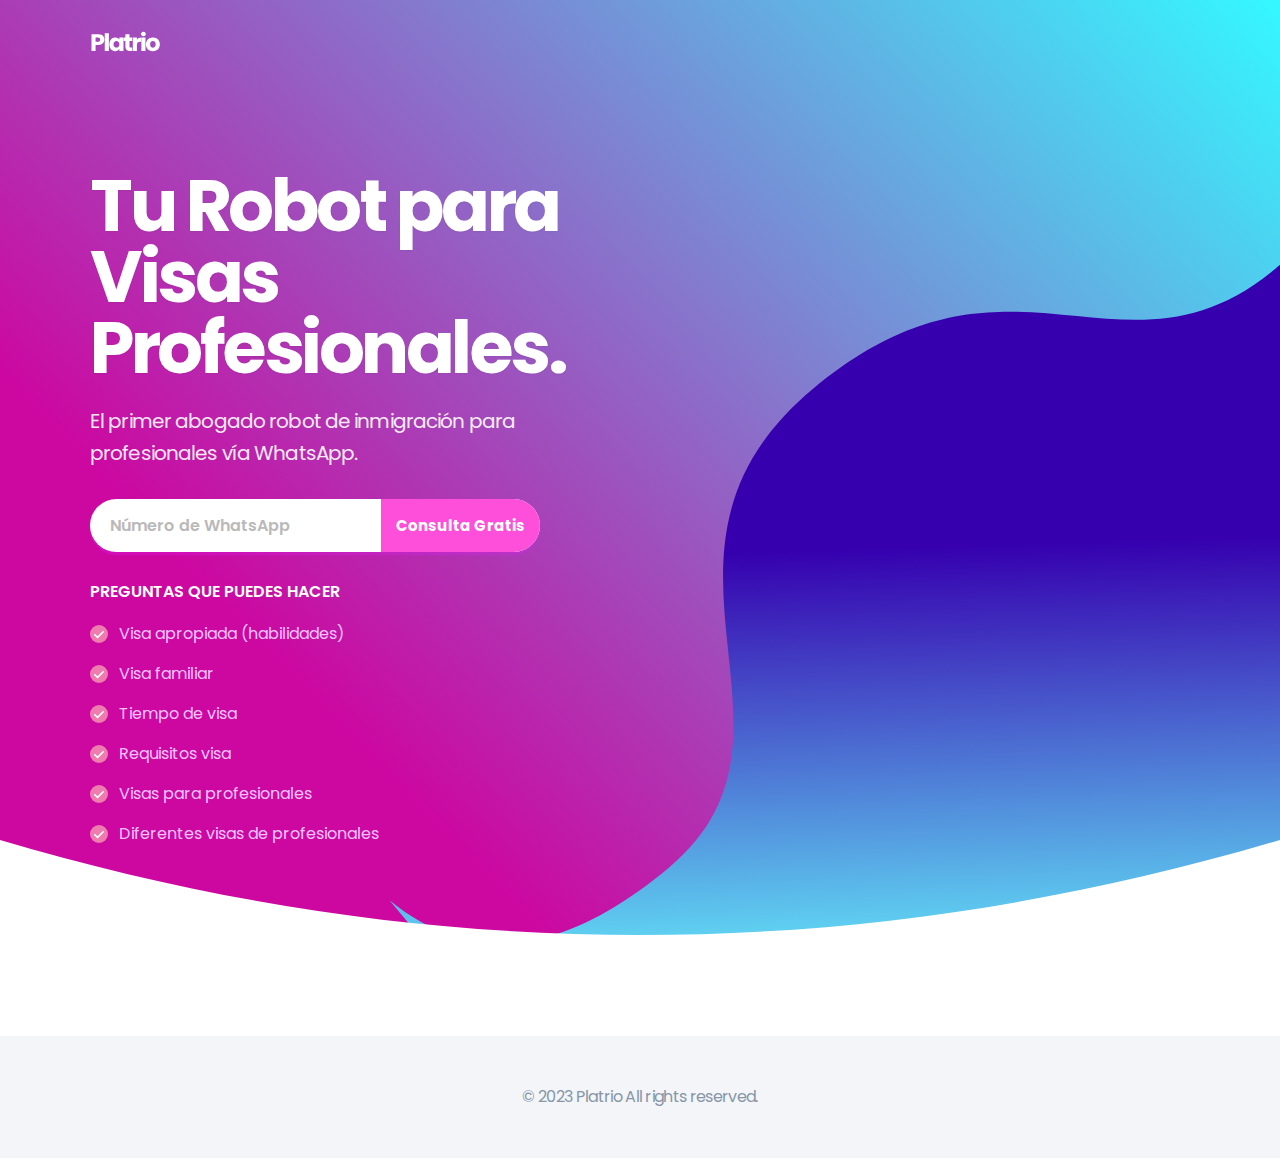
==== medicos.html @ 7b5a5cc2 "add medicos" ====
<!DOCTYPE html>
<html lang="en">
    <head>
        <meta charset="utf-8" />
        <meta httpequiv="x-ua-compatible" content="ie=edge" />
        <meta name="viewport" content="width=device-width, initial-scale=1, shrink-to-fit=no" />
        <meta data-react-helmet name="msvalidate.01" content="DFA805B0B3A3FB59827ACDF92C62C4DE" />
        <meta data-react-helmet name="robots" content="index,follow,max-snippet:-1, max-image preview:large, max-video-preview:-1" />
        <meta data-react-helmet name="fo-verify" content="866f8ff6-be96-4023-8c39-14e43bb8a1ee" />
        <meta data-react-helmet name="twitter:card" content="summary" />
        <meta data-react-helmet property="og:type" content="website" />
        <meta data-react-helmet property="og:url" content="https://platrio.com/" />
        <meta data-react-helmet property="og:image" content="images/LcSocial.png" />
        <meta data-react-helmet property="og:description" content="Chatea con un profesional en visas para médicos." />
        <meta data-react-helmet property="og:title" content="Platrio" />
        <meta data-react-helmet name="description" content="El primer abogado robot de inmigración para profesionales vía WhatsApp." />
        <meta name="generator" content="Gatsby 4.14.1" />
        <style data-href="https://d3bb2njoyzhxtr.cloudfront.net/styles.a16a211ae7f51214324b.css" data-identity="gatsby-global-css">
            @charset "UTF-8";
            @import url(https://fonts.googleapis.com/css2?family=Poppins:wght@200;400;500;600;700&display=swap);
            * {
                box-sizing: border-box;
                font-family: Poppins, sans-serif;
                margin: 0;
                padding: 0;
            }
            @font-face {
                font-display: swap;
                font-family: CircularStd-Book;
                src: url(fonts/CircularStd-Book.ttf) format("truetype");
            }
            @font-face {
                font-display: swap;
                font-family: CircularStd-Medium;
                src: url(https://d3bb2njoyzhxtr.cloudfront.net/static/circular-medium.otf) format("opentype");
            }
            @font-face {
                font-display: swap;
                font-family: CircularStd-Bold;
                src: url(https://d3bb2njoyzhxtr.cloudfront.net/static/circular-bold.otf) format("opentype");
            }
            @font-face {
                font-display: swap;
                font-family: Circular Std;
                src: url(https://d3bb2njoyzhxtr.cloudfront.net/static/circular-medium.otf) format("opentype");
            }
            button {
                border: none;
                outline: none;
            }
            input {
                color: #b5b3c9;
                outline: none;
            }
            .menu-flags {
                border: 0;
                display: flex;
                flex-direction: row;
                margin: auto;
                width: 350px;
            }
            .menu-flags ul {
                border: 1px solid #ccc;
                border-radius: 5px;
                margin-top: -3px;
            }
            .menu-flags input {
                border: 1px solid #ccc;
                border-radius: 5px;
            }
            .flags {
                border: none !important;
                width: 26px;
            }
            .flags,
            .flags button {
                margin: 0 !important;
                padding: 0 !important;
            }
            .flags button {
                background-color: #fff;
            }
            .flags button:after {
                display: none;
                margin: 0 !important;
                padding: 0 !important;
            }
            .flags-btn {
                background-color: #fff;
                border: none !important;
                height: 0;
                padding: 0 !important;
                width: 0;
            }
            @media (max-width: 450px) {
                .menu-flags {
                    width: 250px;
                }
            }
            .main-module--page--CWFgI {
                max-width: 100%;
                width: 100%;
            }
            .main-module--background--HOQie {
                position: absolute;
                z-index: -1;
            }
            @media (min-width: 992px) {
                .main-module--background--HOQie {
                    width: 150%;
                }
            }
            @media (min-width: 1200px) {
                .main-module--background--HOQie {
                    width: 125%;
                }
            }
            @media (min-width: 1500px) {
                .main-module--background--HOQie {
                    height: 1225px;
                    width: 100%;
                }
            }
            .main-module--body--ejLSO .main-module--divider--RLxYz {
                bottom: 0;
                position: absolute;
                z-index: 2;
            }
            @media (max-width: 991.98px) {
                .main-module--body--ejLSO .main-module--divider--RLxYz {
                    margin-top: 0;
                }
            }
            .main-module--body--ejLSO .main-module--dividerSecond--yZ93h {
                background-color: #fff;
                height: 100px;
                width: 100%;
            }
            @media (max-width: 991.98px) {
                .main-module--body--ejLSO .main-module--dividerSecond--yZ93h {
                    margin-top: 0;
                }
            }
            .main-module--body--ejLSO .main-module--hero--8\+6dg {
                background: #771cfe;
                background-image: linear-gradient(46deg, #CC08A1, #CC08A1 25%, #34F8FF);
                overflow: hidden;
                padding: 100px 0;
                position: relative;
            }
            .main-module--body--ejLSO .main-module--hero--8\+6dg > picture > .main-module--iphoneSmall--CCTFo {
                display: none;
                position: relative;
                z-index: 5;
            }
            @media (max-width: 991.98px) {
                .main-module--body--ejLSO .main-module--hero--8\+6dg > picture > .main-module--iphoneSmall--CCTFo {
                    display: block;
                    margin: 120px auto auto;
                    width: 100%;
                }
            }
            @media (max-width: 767.98px) {
                .main-module--body--ejLSO .main-module--hero--8\+6dg > picture > .main-module--iphoneSmall--CCTFo {
                    display: block;
                    margin: 120px 0 0;
                    width: 100%;
                }
            }
            .main-module--body--ejLSO .main-module--hero--8\+6dg > picture > .main-module--iphone--IdG04 {
                margin-top: 70px;
                position: absolute;
                right: 0;
                width: 50%;
            }
            @media (max-width: 1199.98px) {
                .main-module--body--ejLSO .main-module--hero--8\+6dg > picture > .main-module--iphone--IdG04 {
                    position: absolute;
                    width: 52%;
                }
            }
            @media (max-width: 991.98px) {
                .main-module--body--ejLSO .main-module--hero--8\+6dg > picture > .main-module--iphone--IdG04 {
                    display: none;
                }
            }
            .main-module--body--ejLSO .main-module--hero--8\+6dg .main-module--container--YtIZ1 {
                margin: auto;
                max-width: 1100px;
                position: relative;
                z-index: 1000;
            }
            @media (max-width: 1199.98px) {
                .main-module--body--ejLSO .main-module--hero--8\+6dg .main-module--container--YtIZ1 {
                    padding: 0 25px;
                }
            }
            .main-module--body--ejLSO .main-module--hero--8\+6dg .main-module--container--YtIZ1 > .main-module--heading--EtnFT {
                color: #fff;
                font-family: Poppins;
                font-size: 72px;
                font-weight: 700;
                letter-spacing: -3.48px;
                line-height: 71px;
                margin: 70px 0 30px;
                max-width: 590px;
                text-align: left;
                text-shadow: 0 1px 2px rgba(0, 0, 0, 0.05);
            }
            @media (max-width: 1199.98px) {
                .main-module--body--ejLSO .main-module--hero--8\+6dg .main-module--container--YtIZ1 > .main-module--heading--EtnFT {
                    max-width: 540px;
                }
            }
            @media (max-width: 991.98px) {
                .main-module--body--ejLSO .main-module--hero--8\+6dg .main-module--container--YtIZ1 > .main-module--heading--EtnFT {
                    max-width: 100%;
                    text-align: center;
                }
            }
            @media (max-width: 767.98px) {
                .main-module--body--ejLSO .main-module--hero--8\+6dg .main-module--container--YtIZ1 > .main-module--heading--EtnFT {
                    font-size: 50px;
                    letter-spacing: -2.61px;
                    line-height: 1.13;
                    margin-top: 20px;
                }
            }
            @media (max-width: 575.98px) {
                .main-module--body--ejLSO .main-module--hero--8\+6dg .main-module--container--YtIZ1 > .main-module--heading--EtnFT {
                    margin: auto auto 20px;
                    max-height: 170px;
                    max-width: 273px;
                }
            }
            @media only screen and (max-width: 335px) {
                .main-module--body--ejLSO .main-module--hero--8\+6dg .main-module--container--YtIZ1 > .main-module--heading--EtnFT {
                    margin-bottom: 100px;
                }
            }
            .main-module--body--ejLSO .main-module--hero--8\+6dg .main-module--container--YtIZ1 > .main-module--description--uz3hx {
                color: #8c8f93;
                color: #fff;
                font-family: Poppins;
                font-size: 14px;
                font-size: 20px;
                font-weight: 400;
                letter-spacing: -0.88px;
                line-height: 2.1;
                line-height: 32px;
                margin-bottom: 30px;
                max-width: 482px;
                opacity: 0.9;
                padding-top: 5px;
                text-align: left;
            }
            @media (max-width: 1199.98px) {
                .main-module--body--ejLSO .main-module--hero--8\+6dg .main-module--container--YtIZ1 > .main-module--description--uz3hx {
                    max-width: 430px;
                }
            }
            @media (max-width: 991.98px) {
                .main-module--body--ejLSO .main-module--hero--8\+6dg .main-module--container--YtIZ1 > .main-module--description--uz3hx {
                    max-width: 100%;
                    text-align: center;
                }
            }
            @media (max-width: 767.98px) {
                .main-module--body--ejLSO .main-module--hero--8\+6dg .main-module--container--YtIZ1 > .main-module--description--uz3hx {
                    font-size: 18px;
                    letter-spacing: -0.09px;
                    line-height: 1.56;
                }
            }
            .main-module--body--ejLSO .main-module--hero--8\+6dg .main-module--container--YtIZ1 > .main-module--inputContainer--AMP-P {
                margin-bottom: 24px;
                max-width: 450px;
            }
            @media (max-width: 1199.98px) {
                .main-module--body--ejLSO .main-module--hero--8\+6dg .main-module--container--YtIZ1 > .main-module--inputContainer--AMP-P {
                    max-width: 370px;
                }
            }
            @media (max-width: 991.98px) {
                .main-module--body--ejLSO .main-module--hero--8\+6dg .main-module--container--YtIZ1 > .main-module--inputContainer--AMP-P {
                    margin: 0 auto 24px;
                    max-width: 400px;
                }
            }
            .main-module--body--ejLSO .main-module--hero--8\+6dg .main-module--container--YtIZ1 > .main-module--disclaimerText--fcYeM {
                color: #f3c4ff;
                font-size: 12px;
                margin-bottom: 25px;
                max-width: 400px;
            }
            @media (max-width: 991.98px) {
                .main-module--body--ejLSO .main-module--hero--8\+6dg .main-module--container--YtIZ1 > .main-module--disclaimerText--fcYeM {
                    margin: 0 auto 25px;
                    max-width: 400px;
                }
            }
            .main-module--body--ejLSO .main-module--hero--8\+6dg .main-module--container--YtIZ1 > .main-module--disclaimerText--fcYeM > a {
                color: #f3c4ff;
                color: #1d3bff;
                text-decoration: underline;
            }
            @media (max-width: 991.98px) {
                .main-module--body--ejLSO .main-module--hero--8\+6dg .main-module--container--YtIZ1 > .main-module--list--Js-Kn {
                    margin: auto;
                    max-width: 50%;
                }
            }
            @media (max-width: 767.98px) {
                .main-module--body--ejLSO .main-module--hero--8\+6dg .main-module--container--YtIZ1 > .main-module--list--Js-Kn {
                    margin: auto;
                    max-width: 100%;
                    text-align: center;
                }
            }
            .main-module--body--ejLSO .main-module--hero--8\+6dg .main-module--container--YtIZ1 > .main-module--list--Js-Kn > .main-module--heading--EtnFT {
                color: #fff;
                font-family: Poppins;
                font-size: 16px;
                font-weight: 600;
                line-height: 32px;
                text-transform: uppercase;
            }
            .main-module--body--ejLSO .main-module--hero--8\+6dg .main-module--container--YtIZ1 > .main-module--list--Js-Kn > ul {
                list-style: none;
                padding-left: 0;
            }
            .main-module--body--ejLSO .main-module--hero--8\+6dg .main-module--container--YtIZ1 > .main-module--list--Js-Kn > ul > li {
                color: #f3c4ff;
                font-family: Poppins;
                font-size: 16px;
                font-weight: 600;
                font-weight: 400;
                line-height: 28px;
                margin: 12px 0;
            }
            .login-module--loginButton--Xf4so {
                text-decoration: none;
            }
            .main-module--body--ejLSO .main-module--hero--8\+6dg .main-module--container--YtIZ1 > .main-module--list--Js-Kn > ul > li:before {
                background: url([data-uri]);
                background-repeat: no-repeat;
                content: "";
                display: inline-block;
                height: 20px;
                margin-right: 6px;
                vertical-align: -6px;
                width: 23px;
            }
            .main-module--body--ejLSO > .main-module--resourceSection--b0kNE {
                margin: auto auto 35px;
                max-width: 960px;
            }
            @media (max-width: 991.98px) {
                .main-module--body--ejLSO > .main-module--resourceSection--b0kNE {
                    padding: 0 25px;
                }
            }
            .main-module--body--ejLSO > .main-module--resourceSection--b0kNE.main-module--first--CGa1m {
                margin-top: 100px;
            }
            .main-module--body--ejLSO > .main-module--resourceSection--b0kNE > .main-module--heading--EtnFT,
            .main-module--body--ejLSO > .main-module--resourceSection--b0kNE > h3 {
                color: #14183b;
                font-family: Poppins;
                font-stretch: normal;
                font-style: normal;
                font-weight: 700;
                letter-spacing: -0.62px;
                line-height: 1.21;
                margin: auto auto 25px;
                max-width: 500px;
                text-align: center;
            }
            .main-module--body--ejLSO > .main-module--resourceSection--b0kNE > .main-module--heading--EtnFT {
                font-size: 38px;
            }
            .main-module--body--ejLSO > .main-module--resourceSection--b0kNE > .main-module--heading--EtnFT > a {
                color: #14183b;
            }
            .main-module--body--ejLSO > .main-module--resourceSection--b0kNE > .main-module--heading--EtnFT > a:hover {
                opacity: 0.8;
                text-decoration: underline;
            }
            .main-module--body--ejLSO > .main-module--resourceSection--b0kNE .main-module--list--Js-Kn {
                align-items: center;
                display: flex;
                flex-wrap: wrap;
                list-style: none;
                padding: 0;
            }
            @media (max-width: 767.98px) {
                .main-module--body--ejLSO > .main-module--resourceSection--b0kNE .main-module--list--Js-Kn {
                    padding: 0 50px;
                }
            }
            @media (max-width: 575.98px) {
                .main-module--body--ejLSO > .main-module--resourceSection--b0kNE .main-module--list--Js-Kn {
                    padding: 0;
                }
            }
            .main-module--body--ejLSO > .main-module--resourceSection--b0kNE .main-module--list--Js-Kn > .main-module--item--QJU\+- {
                flex-basis: 50%;
                padding: 0 15px;
                width: 50%;
            }
            @media (max-width: 767.98px) {
                .main-module--body--ejLSO > .main-module--resourceSection--b0kNE .main-module--list--Js-Kn > .main-module--item--QJU\+- {
                    flex-basis: 100%;
                    width: 100%;
                }
            }
            .main-module--body--ejLSO > .main-module--resourceSection--b0kNE .main-module--list--Js-Kn > .main-module--item--QJU\+- > div {
                border-bottom: 1px solid #bdccd6;
                list-style: none;
                margin-bottom: 16px;
                margin-left: 30px;
                padding: 8px 0;
                position: relative;
            }
            .main-module--body--ejLSO > .main-module--resourceSection--b0kNE .main-module--list--Js-Kn > .main-module--item--QJU\+- > div > a {
                color: #14183b;
                text-decoration: none;
            }
            .main-module--body--ejLSO > .main-module--resourceSection--b0kNE .main-module--list--Js-Kn > .main-module--item--QJU\+- > div:before {
                color: #c537e5;
                content: "•";
                display: inline-block;
                font-size: 25px;
                left: -20px;
                position: absolute;
                top: -1px;
            }
            .main-module--body--ejLSO > picture > .main-module--iphoneSmall--CCTFo {
                display: none;
            }
            @media (max-width: 991.98px) {
                .main-module--body--ejLSO > picture > .main-module--iphoneSmall--CCTFo {
                    display: block;
                    height: auto;
                    margin: auto;
                    max-width: 50%;
                }
            }
            @media (max-width: 767.98px) {
                .main-module--body--ejLSO > picture > .main-module--iphoneSmall--CCTFo {
                    display: block;
                    height: auto;
                    margin: 0;
                    max-width: 100%;
                }
            }
            .main-module--header--LUGBk {
                padding: 25px 0;
                position: absolute;
                width: 100%;
                z-index: 999;
            }
            .main-module--header--LUGBk .main-module--logo--dFVzJ {
                display: flex;
                flex-direction: row;
            }
            .main-module--header--LUGBk > .main-module--content--Yvq1Y {
                align-items: center;
                display: flex;
                justify-content: space-between;
                margin: 0 auto;
                max-width: 1100px;
            }
            @media (max-width: 991.98px) {
                .main-module--header--LUGBk > .main-module--content--Yvq1Y {
                    padding: 0 25px;
                }
            }
            @media (max-width: 1150px) {
                .main-module--header--LUGBk > .main-module--content--Yvq1Y {
                    padding: 0 25px;
                }
            }
            .main-module--header--LUGBk > .main-module--content--Yvq1Y .main-module--downloadButton--jOtKk {
                display: none;
                z-index: 999;
            }
            .main-module--header--LUGBk > .main-module--content--Yvq1Y .main-module--downloadButton--jOtKk > a {
                background-color: rgba(230, 88, 51, 0.3);
                border: none;
                border-radius: 24px;
                color: #fff;
                cursor: pointer;
                font-family: Poppins;
                font-size: 14px;
                font-stretch: normal;
                font-style: normal;
                font-weight: 600;
                letter-spacing: -0.36px;
                line-height: normal;
                padding: 15px 22px;
                text-decoration: none;
            }
            .main-module--header--LUGBk > .main-module--content--Yvq1Y .main-module--downloadButton--jOtKk > a .main-module--mobile--GiJxE {
                display: none;
            }
            @media (max-width: 767.98px) {
                .main-module--header--LUGBk > .main-module--content--Yvq1Y .main-module--downloadButton--jOtKk > a .main-module--desktop--XYuHa {
                    display: none;
                }
                .main-module--header--LUGBk > .main-module--content--Yvq1Y .main-module--downloadButton--jOtKk > a .main-module--mobile--GiJxE {
                    display: inline-block;
                }
            }
            .main-module--header--LUGBk > .main-module--content--Yvq1Y .main-module--downloadButton--jOtKk > button {
                background-color: rgba(230, 88, 51, 0.3);
                border: none;
                border-radius: 24px;
                color: #fff;
                cursor: pointer;
                font-family: Poppins;
                font-size: 14px;
                font-stretch: normal;
                font-style: normal;
                font-weight: 600;
                letter-spacing: -0.36px;
                line-height: normal;
                padding: 15px 22px;
                text-decoration: none;
            }
            .main-module--header--LUGBk > .main-module--content--Yvq1Y .main-module--downloadButton--jOtKk > button .main-module--mobile--GiJxE {
                display: none;
            }
            @media (max-width: 767.98px) {
                .main-module--header--LUGBk > .main-module--content--Yvq1Y .main-module--downloadButton--jOtKk > button .main-module--desktop--XYuHa {
                    display: none;
                }
                .main-module--header--LUGBk > .main-module--content--Yvq1Y .main-module--downloadButton--jOtKk > button .main-module--mobile--GiJxE {
                    display: inline-block;
                }
            }
            .main-module--header--LUGBk > .main-module--content--Yvq1Y .main-module--downloadButton--jOtKk > button:first-child {
                background-color: transparent;
                margin-right: 20px;
                padding: 0;
            }
            @media (max-width: 335px) {
                .main-module--header--LUGBk > .main-module--content--Yvq1Y .main-module--downloadButton--jOtKk > button:first-child {
                    margin-right: 10px;
                }
            }
            .main-module--header--LUGBk > .main-module--content--Yvq1Y .main-module--downloadButton--jOtKk > a:first-child {
                background-color: transparent;
                margin-right: 20px;
                padding: 0;
            }
            @media (max-width: 335px) {
                .main-module--header--LUGBk > .main-module--content--Yvq1Y .main-module--downloadButton--jOtKk > a:first-child {
                    margin-right: 10px;
                }
            }
            @media (max-width: 991.98px) {
                .main-module--header--LUGBk > .main-module--content--Yvq1Y .main-module--downloadButton--jOtKk {
                    display: block;
                }
            }
            @media (max-width: 1100px) {
                .main-module--header--LUGBk > .main-module--content--Yvq1Y .main-module--downloadButton--jOtKk {
                    display: block;
                }
            }
            .main-module--header--LUGBk > .main-module--content--Yvq1Y .main-module--nav--JSElV {
                align-items: center;
                display: flex;
                justify-content: center;
            }
            .main-module--header--LUGBk > .main-module--content--Yvq1Y .main-module--nav--JSElV > .main-module--login--apjD9 {
                background-color: #f24ac4;
                border: 2px solid #f24ac4;
                border-radius: 10px;
                color: #fff;
                cursor: pointer;
                display: inline;
                font-weight: 600;
                margin-left: 15px !important;
                margin: 0;
                padding: 10px;
                text-decoration: none;
                width: 76px;
            }
            @media (max-width: 991.98px) {
                .main-module--header--LUGBk > .main-module--content--Yvq1Y .main-module--nav--JSElV {
                    display: none;
                }
            }
            @media (max-width: 1100px) {
                .main-module--header--LUGBk > .main-module--content--Yvq1Y .main-module--nav--JSElV {
                    display: none;
                }
            }
            .main-module--header--LUGBk > .main-module--content--Yvq1Y .main-module--nav--JSElV button,
            .main-module--header--LUGBk > .main-module--content--Yvq1Y .main-module--nav--JSElV > a {
                color: #fff;
                cursor: pointer;
                font-family: Poppins;
                font-size: 13px;
                font-weight: 600;
                letter-spacing: -0.58px;
                margin-left: 15px;
                opacity: 0.8;
                position: relative;
                text-decoration: none;
                transition: all 0.2s ease;
                white-space: nowrap;
                z-index: 999;
            }
            .main-module--header--LUGBk > .main-module--content--Yvq1Y .main-module--nav--JSElV button:hover,
            .main-module--header--LUGBk > .main-module--content--Yvq1Y .main-module--nav--JSElV > a:hover {
                opacity: 1;
            }
            .main-module--header--LUGBk > .main-module--content--Yvq1Y .main-module--nav--JSElV button:hover:before,
            .main-module--header--LUGBk > .main-module--content--Yvq1Y .main-module--nav--JSElV > a:hover:before {
                -webkit-transform: scaleX(1);
                transform: scaleX(1);
                visibility: visible;
            }
            .main-module--header--LUGBk > .main-module--content--Yvq1Y .main-module--nav--JSElV button > a:first-child,
            .main-module--header--LUGBk > .main-module--content--Yvq1Y .main-module--nav--JSElV > a > a:first-child {
                margin-left: 0;
            }
            .main-module--header--LUGBk > .main-module--content--Yvq1Y .main-module--nav--JSElV button:before,
            .main-module--header--LUGBk > .main-module--content--Yvq1Y .main-module--nav--JSElV > a:before {
                background-color: #fff;
                bottom: 0;
                content: "";
                height: 2px;
                left: 0;
                position: absolute;
                -webkit-transform: scaleX(0);
                transform: scaleX(0);
                transition: all 0.1s ease-in-out 0s;
                visibility: hidden;
                width: 100%;
            }
            .main-module--header--LUGBk > .main-module--content--Yvq1Y .main-module--nav--JSElV > .main-module--login--apjD9:hover:before {
                visibility: hidden;
            }
            .main-module--header--LUGBk > .main-module--content--Yvq1Y .main-module--nav--JSElV > .main-module--extraLink--B0O2l {
                color: #fff;
                font-size: 11px;
                opacity: 0.5;
            }
            .main-module--header--LUGBk > .main-module--content--Yvq1Y .main-module--nav--JSElV > .main-module--topFeatures--eFNn7 {
                color: #fff;
                opacity: 0.5;
            }
            .main-module--footer--Uc4f4 {
                background-color: #f3f5f8;
                padding: 45px 30px;
            }
            .main-module--footer--Uc4f4 .main-module--content--Yvq1Y {
                align-items: center;
                display: flex;
                flex-direction: column;
                justify-content: center;
                margin: 0 auto;
                max-width: 960px;
            }
            @media (max-width: 767.98px) {
                .main-module--footer--Uc4f4 .main-module--content--Yvq1Y {
                    flex-direction: column;
                }
            }
            .main-module--footer--Uc4f4 .main-module--content--Yvq1Y > .main-module--copyright--TyMXw {
                color: #8796a8;
                font-size: 16px;
                font-stretch: normal;
                font-style: normal;
                font-weight: 400;
                letter-spacing: -0.68px;
                line-height: 2;
            }
            @media (max-width: 767.98px) {
                .main-module--footer--Uc4f4 .main-module--content--Yvq1Y > .main-module--copyright--TyMXw {
                    margin-bottom: 25px;
                }
            }
            .main-module--footer--Uc4f4 .main-module--content--Yvq1Y > .main-module--nav--JSElV {
                padding-bottom: 5px;
            }
            @media (max-width: 767.98px) {
                .main-module--footer--Uc4f4 .main-module--content--Yvq1Y > .main-module--nav--JSElV {
                    align-items: center;
                    display: flex;
                    flex-direction: column;
                    justify-content: center;
                    margin-bottom: 25px;
                }
                .main-module--footer--Uc4f4 .main-module--content--Yvq1Y > .main-module--nav--JSElV button,
                .main-module--footer--Uc4f4 .main-module--content--Yvq1Y > .main-module--nav--JSElV > a {
                    margin: 5px 0;
                }
            }
            .main-module--footer--Uc4f4 .main-module--content--Yvq1Y > .main-module--nav--JSElV button,
            .main-module--footer--Uc4f4 .main-module--content--Yvq1Y > .main-module--nav--JSElV > a {
                background-color: transparent;
                color: #8796a8 !important;
                cursor: pointer;
                font-size: 15px;
                font-stretch: normal;
                font-style: normal;
                font-weight: 400;
                letter-spacing: -0.12px;
                line-height: normal;
                margin-left: 10px;
                text-decoration: none;
            }
            .main-module--footer--Uc4f4 .main-module--content--Yvq1Y > .main-module--nav--JSElV button:first-child,
            .main-module--footer--Uc4f4 .main-module--content--Yvq1Y > .main-module--nav--JSElV > a:first-child {
                margin-left: 0;
            }
            .main-module--footer--Uc4f4 .main-module--content--Yvq1Y > .main-module--blocklinks--Hi60w {
                text-align: center;
            }
            .main-module--footer--Uc4f4 .main-module--content--Yvq1Y > .main-module--blocklinks--Hi60w > a {
                margin-bottom: 25px;
                text-decoration: none;
            }
            .main-module--footer--Uc4f4 .main-module--content--Yvq1Y > .main-module--blocklinks--Hi60w > a:last-child {
                margin-bottom: 10px;
            }
            @media (max-width: 991.98px) {
                .main-module--footer--Uc4f4 .main-module--content--Yvq1Y > .main-module--blocklinks--Hi60w {
                    align-items: center;
                    display: flex;
                    flex-direction: column;
                    justify-content: center;
                }
            }
            .main-module--footer--Uc4f4 .main-module--content--Yvq1Y > .main-module--blocklinks--Hi60w button,
            .main-module--footer--Uc4f4 .main-module--content--Yvq1Y > .main-module--blocklinks--Hi60w > a {
                color: #8796a8;
                font-size: 15px;
                font-stretch: normal;
                font-style: normal;
                font-weight: 400;
                letter-spacing: -0.12px;
                line-height: normal;
                margin-left: 10px;
            }
            .main-module--footer--Uc4f4 .main-module--content--Yvq1Y > .main-module--blocklinks--Hi60w button:first-child,
            .main-module--footer--Uc4f4 .main-module--content--Yvq1Y > .main-module--blocklinks--Hi60w > a:first-child {
                margin-left: 0;
            }
            .main-module--modalTitle--\+J5CV {
                padding-bottom: 5px;
            }
            .main-module--inRenderContainer--lwF0K {
                align-items: center;
                display: flex;
                justify-content: space-between;
                margin: auto;
                max-width: 960px;
                padding: 20px 20px 40px 40px;
            }
            @media (max-width: 991.98px) {
                .main-module--inRenderContainer--lwF0K {
                    flex-direction: column;
                    max-width: 900px;
                    padding: 20px 20px 60px;
                }
            }
            .main-module--sectionContainer--1upY3 {
                align-items: center;
                background-color: #624af2;
                border-radius: 10px;
                display: flex;
                flex-direction: row;
                justify-content: center;
                width: 425px;
            }
            @media (max-width: 991.98px) {
                .main-module--sectionContainer--1upY3:nth-child(2) {
                    margin-top: 20px;
                }
            }
            @media (max-width: 767.98px) {
                .main-module--sectionContainer--1upY3 {
                    justify-content: space-around;
                }
            }
            @media (max-width: 575.98px) {
                .main-module--sectionContainer--1upY3 {
                    justify-content: space-around;
                    width: 320px;
                }
            }
            @media only screen and (max-width: 340px) {
                .main-module--sectionContainer--1upY3 {
                    width: 255px;
                }
            }
            .main-module--sectionContainer--1upY3 > .main-module--content--Yvq1Y {
                align-items: center;
                display: flex;
                flex-direction: column;
                justify-content: center;
                padding: 20px 0 20px 10px;
            }
            @media (max-width: 575.98px) {
                .main-module--sectionContainer--1upY3 > .main-module--content--Yvq1Y {
                    justify-content: start;
                }
            }
            .main-module--sectionContainer--1upY3 img {
                height: 185px;
                padding: 20px;
                width: 185px;
            }
            @media (max-width: 767.98px) {
                .main-module--sectionContainer--1upY3 img {
                    height: 120px;
                    padding: 0;
                    width: 120px;
                }
            }
            @media (max-width: 575.98px) {
                .main-module--sectionContainer--1upY3 img {
                    height: 110px;
                    width: 110px;
                }
            }
            @media only screen and (max-width: 340px) {
                .main-module--sectionContainer--1upY3 img {
                    height: 100px;
                    width: 100px;
                }
            }
            .main-module--sectionContainer--1upY3 a {
                background-color: #fff;
                border-radius: 50px;
                color: #624af2;
                cursor: pointer;
                font: inherit;
                font-weight: 600;
                padding: 10px 20px;
                text-decoration: none;
            }
            @media only screen and (max-width: 340px) {
                .main-module--sectionContainer--1upY3 a {
                    font-size: 14px;
                    padding: 5px 10px;
                }
            }
            .main-module--sectionContainer--1upY3 a:hover {
                background-color: #f24ac4;
                color: #fff;
            }
            .main-module--sectionContainer--1upY3 h2 {
                color: #fff;
                font-family: Poppins;
                font-size: 27px;
                font-stretch: normal;
                font-style: normal;
                font-weight: 500;
                letter-spacing: -0.62px;
                line-height: 1.1;
                max-width: 425px;
                padding-bottom: 15px;
                width: 220px;
            }
            @media (max-width: 767.98px) {
                .main-module--sectionContainer--1upY3 h2 {
                    font-size: 24px;
                    width: 180px;
                }
            }
            @media (max-width: 575.98px) {
                .main-module--sectionContainer--1upY3 h2 {
                    font-size: 18px;
                    width: 160px;
                }
            }
            @media only screen and (max-width: 340px) {
                .main-module--sectionContainer--1upY3 h2 {
                    font-size: 16px;
                    width: 100px;
                }
            }
            .main-module--sectionContainer--1upY3 > div > .main-module--buttonContainer--BFTER {
                align-items: center;
                display: flex;
                justify-content: flex-start;
                width: 100%;
            }
            .main-module--sectionContainer--1upY3 .main-module--recentButton--keSH2 {
                color: #f24ac4;
            }
            .main-module--sectionContainer--1upY3 .main-module--recentButton--keSH2:hover {
                background-color: #624af2;
                color: #fff;
            }
            .slick-slider {
                -webkit-touch-callout: none;
                -webkit-tap-highlight-color: transparent;
                box-sizing: border-box;
                touch-action: pan-y;
                -webkit-user-select: none;
                -ms-user-select: none;
                user-select: none;
                -khtml-user-select: none;
            }
            .slick-list,
            .slick-slider {
                display: block;
                position: relative;
            }
            .slick-list {
                margin: 0;
                overflow: hidden;
                padding: 0;
            }
            .slick-list:focus {
                outline: none;
            }
            .slick-list.dragging {
                cursor: pointer;
                cursor: hand;
            }
            .slick-slider .slick-list,
            .slick-slider .slick-track {
                -webkit-transform: translateZ(0);
                transform: translateZ(0);
            }
            .slick-track {
                display: block;
                left: 0;
                margin-left: auto;
                margin-right: auto;
                position: relative;
                top: 0;
            }
            .slick-track:after,
            .slick-track:before {
                content: "";
                display: table;
            }
            .slick-track:after {
                clear: both;
            }
            .slick-loading .slick-track {
                visibility: hidden;
            }
            .slick-slide {
                display: none;
                float: left;
                height: 100%;
                min-height: 1px;
            }
            [dir="rtl"] .slick-slide {
                float: right;
            }
            .slick-slide img {
                display: block;
            }
            .slick-slide.slick-loading img {
                display: none;
            }
            .slick-slide.dragging img {
                pointer-events: none;
            }
            .slick-initialized .slick-slide {
                display: block;
            }
            .slick-loading .slick-slide {
                visibility: hidden;
            }
            .slick-vertical .slick-slide {
                border: 1px solid transparent;
                display: block;
                height: auto;
            }
            .slick-arrow.slick-hidden {
                display: none;
            }
            .slick-loading .slick-list {
                background: #fff
                    url([data-uri])
                    50% no-repeat;
            }
            @font-face {
                font-family: slick;
                font-style: normal;
                font-weight: 400;
                src: url([data-uri]);
                src: url([data-uri]?#iefix)
                        format("embedded-opentype"),
                    url([data-uri])
                        format("woff"),
                    url([data-uri])
                        format("truetype"),
                    url([data-uri]#slick) format("svg");
            }
            .slick-next,
            .slick-prev {
                border: none;
                cursor: pointer;
                display: block;
                font-size: 0;
                height: 20px;
                line-height: 0;
                padding: 0;
                position: absolute;
                top: 50%;
                -webkit-transform: translateY(-50%);
                transform: translateY(-50%);
                width: 20px;
            }
            .slick-next,
            .slick-next:focus,
            .slick-next:hover,
            .slick-prev,
            .slick-prev:focus,
            .slick-prev:hover {
                background: transparent;
                color: transparent;
                outline: none;
            }
            .slick-next:focus:before,
            .slick-next:hover:before,
            .slick-prev:focus:before,
            .slick-prev:hover:before {
                opacity: 1;
            }
            .slick-next.slick-disabled:before,
            .slick-prev.slick-disabled:before {
                opacity: 0.25;
            }
            .slick-next:before,
            .slick-prev:before {
                -webkit-font-smoothing: antialiased;
                -moz-osx-font-smoothing: grayscale;
                color: #fff;
                font-family: slick;
                font-size: 20px;
                line-height: 1;
                opacity: 0.75;
            }
            .slick-prev {
                left: -25px;
            }
            [dir="rtl"] .slick-prev {
                left: auto;
                right: -25px;
            }
            .slick-prev:before {
                content: "←";
            }
            [dir="rtl"] .slick-prev:before {
                content: "→";
            }
            .slick-next {
                right: -25px;
            }
            [dir="rtl"] .slick-next {
                left: -25px;
                right: auto;
            }
            .slick-next:before {
                content: "→";
            }
            [dir="rtl"] .slick-next:before {
                content: "←";
            }
            .slick-dotted.slick-slider {
                margin-bottom: 30px;
            }
            .slick-dots {
                bottom: -25px;
                display: block;
                list-style: none;
                margin: 0;
                padding: 0;
                position: absolute;
                text-align: center;
                width: 100%;
            }
            .slick-dots li {
                display: inline-block;
                margin: 0 5px;
                padding: 0;
                position: relative;
            }
            .slick-dots li,
            .slick-dots li button {
                cursor: pointer;
                height: 20px;
                width: 20px;
            }
            .slick-dots li button {
                background: transparent;
                border: 0;
                color: transparent;
                display: block;
                font-size: 0;
                line-height: 0;
                outline: none;
                padding: 5px;
            }
            .slick-dots li button:focus,
            .slick-dots li button:hover {
                outline: none;
            }
            .slick-dots li button:focus:before,
            .slick-dots li button:hover:before {
                opacity: 1;
            }
            .slick-dots li button:before {
                -webkit-font-smoothing: antialiased;
                -moz-osx-font-smoothing: grayscale;
                color: #000;
                content: "•";
                font-family: slick;
                font-size: 6px;
                height: 20px;
                left: 0;
                line-height: 20px;
                opacity: 0.25;
                position: absolute;
                text-align: center;
                top: 0;
                width: 20px;
            }
            .slick-dots li.slick-active button:before {
                color: #000;
                opacity: 0.75;
            }
            .login-module--form--KWh43 {
                position: relative;
                width: 100%;
            }
            .login-module--globe--D3L1A {
                max-width: 50%;
            }
            .login-module--inputContainer--dXdpT {
                align-items: center;
                background-color: #fff;
                border-color: #f29fff;
                border-radius: 45px;
                box-shadow: 0 0.2rem rgba(225, 31, 255, 0.25);
                color: #495057;
                display: flex;
                outline: 0;
                padding: 0 0 0 20px;
            }
            @media (max-width: 575.98px) {
                .login-module--inputContainer--dXdpT {
                    background-color: transparent;
                    box-shadow: none;
                    display: flex;
                    flex-direction: column;
                    padding: 0;
                }
            }
            .login-module--customInputContainer--RYZ4L {
                align-items: center;
                background-color: #fff;
                border-color: #f29fff;
                border-radius: 45px;
                box-shadow: 0 5px 10px 0 rgba(50, 75, 93, 0.05), 0 6px 8px 0 rgba(63, 52, 146, 0.1);
                color: #495057;
                display: flex;
                outline: 0;
                padding: 0 0 0 20px;
            }
            @media (max-width: 575.98px) {
                .login-module--customInputContainer--RYZ4L {
                    align-items: center;
                    background-color: transparent;
                    box-shadow: none;
                    display: flex;
                    flex-direction: column;
                    justify-content: center;
                    padding: 0;
                }
            }
            @media (max-width: 575px) {
                .login-module--customInputContainer--RYZ4L {
                    height: 133px;
                    max-width: 500px;
                }
            }
            @media (max-width: 500px) {
                .login-module--customInputContainer--RYZ4L {
                    height: 133px;
                    max-width: 430px;
                }
            }
            @media (max-width: 400px) {
                .login-module--customInputContainer--RYZ4L {
                    height: 133px;
                    max-width: 380px;
                }
            }
            @media (max-width: 350px) {
                .login-module--customInputContainer--RYZ4L {
                    max-height: 133px;
                    max-width: 300px;
                }
            }
            .login-module--inputContentStyled--EoDnp {
                align-items: center;
                color: #495057;
                display: flex;
                flex: 1 1;
                justify-content: center;
                width: 100%;
            }
            @media (max-width: 575.98px) {
                .login-module--inputContentStyled--EoDnp {
                    background-color: #fff;
                    border-color: #f29fff;
                    border-radius: 100px;
                    box-shadow: 0 0.2rem rgba(225, 31, 255, 0.25);
                    margin-bottom: 15px;
                    outline: 0;
                    padding: 0 20px;
                }
            }
            .login-module--input--XzK2Q {
                background-color: transparent;
                border: none;
                border-radius: 0;
                box-shadow: none;
                color: #495057;
                flex: 1 1;
                font-family: Poppins, sans-serif;
                font-size: 16px;
                font-weight: 600;
                padding: 13px 0;
                width: 100%;
            }
            @media (max-width: 575.98px) {
                .login-module--input--XzK2Q {
                    padding: 16px 0;
                }
            }
            .login-module--input--XzK2Q::-webkit-input-placeholder {
                opacity: 0.5;
            }
            .login-module--input--XzK2Q:-ms-input-placeholder {
                opacity: 0.5;
            }
            .login-module--input--XzK2Q::placeholder {
                opacity: 0.5;
            }
            .login-module--loginButton--Xf4so {
                align-items: center;
                background-color: #fd4fd9;
                border-radius: 0 100px 100px 0;
                color: #fff;
                cursor: pointer;
                display: flex;
                font-family: Poppins;
                font-size: 15px;
                font-weight: 700;
                justify-content: center;
                padding: 15px;
            }
            @media (max-width: 575.98px) {
                .login-module--loginButton--Xf4so {
                    background: #fd4fd9;
                    border-radius: 100px;
                    box-shadow: 0 26px 73px 0 rgba(48, 49, 88, 0.2);
                    height: 50px;
                    width: 100%;
                }
            }
            .login-module--customLoginButton--bl5Fe {
                align-items: center;
                background-color: #fd4fd9;
                border-radius: 100px;
                color: #fff;
                cursor: pointer;
                display: flex;
                font-family: Poppins;
                font-size: 16px;
                font-weight: 500;
                justify-content: center;
                letter-spacing: -0.26px;
                margin: 6px;
                padding: 10px 25px;
            }
            @media (max-width: 575.98px) {
                .login-module--customLoginButton--bl5Fe {
                    background: #fd4fd9;
                    border-radius: 100px;
                    box-shadow: 0 26px 73px 0 rgba(48, 49, 88, 0.2);
                    height: 50px;
                    width: 100%;
                }
            }
            @media (max-width: 575px) {
                .login-module--customLoginButton--bl5Fe {
                    height: 50px;
                    max-width: 500px;
                }
            }
            @media (max-width: 500px) {
                .login-module--customLoginButton--bl5Fe {
                    height: 50px;
                    max-width: 475px;
                }
            }
            @media (max-width: 400px) {
                .login-module--customLoginButton--bl5Fe {
                    height: 50px;
                    max-width: 350px;
                }
            }
            @media (max-width: 355px) {
                .login-module--customLoginButton--bl5Fe {
                    height: 50px;
                    max-width: 300px;
                }
            }
            .login-module--flagAlign--uo3F6 {
                align-items: center;
                display: flex;
            }
            .dashboard-module--dashboard--ONhuT {
                display: flex;
                flex-direction: row;
                height: 100vh;
            }
            .dashboard-module--dashboard--ONhuT .dashboard-module--sidebar--zTdG1 {
                background-color: #fff;
                box-shadow: 1px 0 0 #eaf0f2;
                display: flex;
                flex-direction: column;
                height: 100%;
                overflow-y: scroll;
                padding: 39px 15px;
                position: fixed;
                width: 240px;
            }
            .dashboard-module--dashboard--ONhuT .dashboard-module--sidebar--zTdG1::-webkit-scrollbar {
                display: none;
            }
            @media (max-width: 991.98px) {
                .dashboard-module--dashboard--ONhuT .dashboard-module--sidebar--zTdG1 {
                    display: none;
                }
            }
            .dashboard-module--dashboard--ONhuT .dashboard-module--sidebarContent--2Qj0t .dashboard-module--brand--sCU2R {
                display: flex;
                justify-content: center;
                margin-bottom: 45px;
            }
            .dashboard-module--dashboard--ONhuT .dashboard-module--sidebarContent--2Qj0t .dashboard-module--brand--sCU2R .dashboard-module--logo---kPdx {
                cursor: pointer;
                width: 130px;
            }
            .dashboard-module--dashboard--ONhuT .dashboard-module--sidebarContent--2Qj0t .dashboard-module--menuList--ZcwPZ {
                list-style: none;
                padding: 0;
            }
            .dashboard-module--dashboard--ONhuT .dashboard-module--sidebarContent--2Qj0t .dashboard-module--menuList--ZcwPZ > li {
                margin-bottom: 30px;
            }
            .dashboard-module--dashboard--ONhuT .dashboard-module--sidebarContent--2Qj0t .dashboard-module--menuList--ZcwPZ > li > a {
                align-items: center;
                color: #9db1c3;
                display: flex;
                font-size: 14px;
                font-weight: 400;
                padding: 0 5px;
                text-decoration: none;
            }
            .dashboard-module--dashboard--ONhuT .dashboard-module--sidebarContent--2Qj0t .dashboard-module--menuList--ZcwPZ > li > a.dashboard-module--active--jNzzf,
            .dashboard-module--dashboard--ONhuT .dashboard-module--sidebarContent--2Qj0t .dashboard-module--menuList--ZcwPZ > li > a:hover {
                color: #304851;
            }
            .dashboard-module--dashboard--ONhuT .dashboard-module--sidebarContent--2Qj0t .dashboard-module--menuList--ZcwPZ > li > a .dashboard-module--badge--F31YU {
                background-color: #9db1c3;
                border-radius: 13px;
                color: #fff;
                font-size: 90%;
                font-weight: 600;
                line-height: 22px;
                margin-left: 7px;
                min-width: 35px;
                padding: 3px 10px;
                text-align: center;
            }
            .dashboard-module--dashboard--ONhuT .dashboard-module--sidebarContent--2Qj0t .dashboard-module--menuList--ZcwPZ > li > a .dashboard-module--icon--DUdto {
                align-items: center;
                background-color: #fff;
                border-radius: 50%;
                box-shadow: 0 4px 6px rgba(234, 240, 247, 0.8), 0 1px 3px rgba(0, 0, 0, 0.05);
                display: flex;
                flex: 0 0 40px;
                height: 40px;
                justify-content: center;
                margin-right: 12px;
                width: 40px;
            }
            .dashboard-module--dashboard--ONhuT .dashboard-module--sidebarContent--2Qj0t .dashboard-module--menuList--ZcwPZ > li > a .dashboard-module--icon--DUdto > svg {
                fill: currentColor;
                width: 13px;
            }
            .dashboard-module--dashboard--ONhuT .dashboard-module--sidebarContent--2Qj0t .dashboard-module--menuList--ZcwPZ > li > a .dashboard-module--icon--DUdto.dashboard-module--active--jNzzf {
                color: #304851;
            }
            .dashboard-module--dashboard--ONhuT .dashboard-module--sidebarContent--2Qj0t .dashboard-module--menuList--ZcwPZ > li > a .dashboard-module--icon--DUdto.dashboard-module--active--jNzzf > svg {
                fill: #e11fff;
            }
            .dashboard-module--dashboard--ONhuT .dashboard-module--sidebarContent--2Qj0t .dashboard-module--menuList--ZcwPZ > li > a .dashboard-module--icon--DUdto.dashboard-module--roboActive--v\+5me {
                background-color: #17b6fa;
            }
            .dashboard-module--dashboard--ONhuT .dashboard-module--sidebarContent--2Qj0t .dashboard-module--menuList--ZcwPZ > li > a .dashboard-module--icon--DUdto.dashboard-module--roboActive--v\+5me > img {
                height: 17px;
                width: 19px;
            }
            .dashboard-module--dashboard--ONhuT .dashboard-module--sidebarContent--2Qj0t .dashboard-module--menuList--ZcwPZ > li > a .dashboard-module--icon--DUdto.dashboard-module--priceActive--JMe17 {
                background-color: #f04d8d;
            }
            .dashboard-module--dashboard--ONhuT .dashboard-module--sidebarContent--2Qj0t .dashboard-module--menuList--ZcwPZ > li > a .dashboard-module--icon--DUdto.dashboard-module--employeeInactive--97ovY > img {
                height: 25px;
                margin-right: 5px;
                width: 25px;
            }
            .dashboard-module--dashboard--ONhuT .dashboard-module--sidebarContent--2Qj0t .dashboard-module--menuList--ZcwPZ > li > a .dashboard-module--icon--DUdto.dashboard-module--employeeActive--fM2OD {
                background-color: #ff7d8f;
            }
            .dashboard-module--dashboard--ONhuT .dashboard-module--sidebarContent--2Qj0t .dashboard-module--menuList--ZcwPZ > li > a .dashboard-module--icon--DUdto.dashboard-module--employeeActive--fM2OD > img {
                height: 25px;
                margin-right: 5px;
                width: 25px;
            }
            .dashboard-module--dashboard--ONhuT .dashboard-module--sidebarContent--2Qj0t .dashboard-module--menuList--ZcwPZ > li > a .dashboard-module--icon--DUdto.dashboard-module--spamInactive--X0BCw > img {
                height: 20px;
                margin-left: 3px;
                width: 20px;
            }
            .dashboard-module--dashboard--ONhuT .dashboard-module--sidebarContent--2Qj0t .dashboard-module--menuList--ZcwPZ > li > a .dashboard-module--icon--DUdto.dashboard-module--spamActive--XsdAm {
                background-color: #0d3fff;
            }
            .dashboard-module--dashboard--ONhuT .dashboard-module--sidebarContent--2Qj0t .dashboard-module--menuList--ZcwPZ > li > a .dashboard-module--icon--DUdto.dashboard-module--spamActive--XsdAm > img {
                height: 20px;
                margin-left: 3px;
                width: 20px;
            }
            .dashboard-module--dashboard--ONhuT .dashboard-module--sidebarContent--2Qj0t .dashboard-module--menuList--ZcwPZ > li > a .dashboard-module--gear--uWxUF {
                -webkit-filter: invert(99%) sepia(86%) saturate(1496%) hue-rotate(173deg) brightness(81%) contrast(83%);
                filter: invert(99%) sepia(86%) saturate(1496%) hue-rotate(173deg) brightness(81%) contrast(83%);
            }
            .dashboard-module--dashboard--ONhuT .dashboard-module--body--IKJzb {
                display: flex;
                flex: 1 1;
                flex-direction: column;
                margin-left: 240px;
                width: 100%;
            }
            @media (max-width: 991.98px) {
                .dashboard-module--dashboard--ONhuT .dashboard-module--body--IKJzb {
                    margin-left: 0;
                }
            }
            .dashboard-module--active--jNzzf {
                color: #304851;
            }
            .dashboard-module--header--9CrFo {
                align-items: center;
                background-color: #fff;
                box-shadow: 0 3px 3px rgba(111, 123, 167, 0.04), 0 1px 2px rgba(0, 0, 0, 0.05);
                display: flex;
                flex: none;
                height: 64px;
                justify-content: flex-start;
                padding: 10px 15px;
            }
            .dashboard-module--header--9CrFo .dashboard-module--content--R2NFk {
                align-items: center;
                display: flex;
                justify-content: flex-end;
                width: 100%;
            }
            @media (max-width: 991.98px) {
                .dashboard-module--header--9CrFo .dashboard-module--content--R2NFk {
                    justify-content: space-between;
                }
            }
            .dashboard-module--header--9CrFo .dashboard-module--content--R2NFk .dashboard-module--drawerIcon--j5Y6v {
                cursor: pointer;
                display: none;
            }
            @media (max-width: 991.98px) {
                .dashboard-module--header--9CrFo .dashboard-module--content--R2NFk .dashboard-module--drawerIcon--j5Y6v {
                    display: block;
                }
            }
            .dashboard-module--header--9CrFo .dashboard-module--content--R2NFk .dashboard-module--logo---kPdx {
                color: #e11fff;
                cursor: pointer;
                display: none;
                font-size: 24px;
                font-weight: 700;
                letter-spacing: -1.11px;
                margin: 5px auto 0;
                text-decoration: none;
            }
            @media (max-width: 991.98px) {
                .dashboard-module--header--9CrFo .dashboard-module--content--R2NFk .dashboard-module--logo---kPdx {
                    display: block;
                }
            }
            .dashboard-module--header--9CrFo .dashboard-module--content--R2NFk .dashboard-module--account--dXd2O {
                color: #9db1c3;
                cursor: pointer;
                font-weight: 600;
            }
            .dashboard-module--header--9CrFo .dashboard-module--drawer--Gx7-O {
                background-color: #fff;
                height: 100%;
                padding: 30px 20px;
            }
        </style>
        <style data-styled data-styled-version="5.3.5"></style>
        <link rel="preconnect" href="https://www.googletagmanager.com" />
        <link rel="dns-prefetch" href="https://www.googletagmanager.com" />
        <script async src="js/fbevents.js"></script>
        <script async src="https://www.googletagmanager.com/gtag/js?id=UA-146072094-1"></script>
        <script>
            if (true) {
                window.dataLayer = window.dataLayer || [];
                function gtag() {
                    window.dataLayer && window.dataLayer.push(arguments);
                }
                gtag("js", new Date());

                gtag("config", "UA-146072094-1", { send_page_view: false });
                gtag("config", "G-MV8YSWJ78L", { send_page_view: false });
            }
        </script>
        <script>
            !(function (f, b, e, v, n, t, s) {
                if (f.fbq) return;
                n = f.fbq = function () {
                    n.callMethod ? n.callMethod.apply(n, arguments) : n.queue.push(arguments);
                };
                if (!f._fbq) f._fbq = n;
                n.push = n;
                n.loaded = !0;
                n.version = "2.0";
                n.queue = [];
                t = b.createElement(e);
                t.async = !0;
                t.src = v;
                s = b.getElementsByTagName(e)[0];
                s.parentNode.insertBefore(t, s);
            })(window, document, "script", "https://connect.facebook.net/en_US/fbevents.js");
            fbq("init", "760352684477313"); // Insert your pixel ID here.
            fbq("track", "PageView");
        </script>
        <title data-react-helmet>Platrio</title>
        <link data-react-helmet rel="icon" href="images/dnp-logo.png" type="image/icon type" />
        <link data-react-helmet rel="apple-touch-icon" sizes="48x48" href="images/icon-48x48.png" />
        <link data-react-helmet rel="apple-touch-icon" sizes="72x72" href="images/icon-72x72.png" />
        <link data-react-helmet rel="apple-touch-icon" sizes="96x96" href="images/icon-96x96.png" />
        <link data-react-helmet rel="apple-touch-icon" sizes="144x144" href="images/icon-144x144.png" />
        <link data-react-helmet rel="apple-touch-icon" sizes="192x192" href="images/icon-192x192.png" />
        <link data-react-helmet rel="apple-touch-icon" sizes="256x256" href="images/icon-256x256.png" />
        <link data-react-helmet rel="apple-touch-icon" sizes="384x384" href="images/icon-384x384.png" />
        <link data-react-helmet rel="apple-touch-icon" sizes="512x512" href="images/icon-512x512.png" />
        <link data-react-helmet rel="icon" type="image/png" sizes="192x192" href="images/android-icon-192x192.png" />
        <link data-react-helmet rel="icon" type="image/png" sizes="32x32" href="images/favicon-32x32.png" />
        <link data-react-helmet rel="icon" type="image/png" sizes="96x96" href="images/favicon-96x96.png" />
        <link data-react-helmet rel="icon" type="image/png" sizes="16x16" href="images/favicon-16x16.png" />
        <link data-react-helmet rel="canonical" href="https://platrio.com/" />
        <script data-react-helmet id="json-ld-org" type="application/ld+json">
            {
                "@context": "https://schema.org",
                "@type": "Organization",
                "@id": "https://platrio.com/",
                "legalName": "Platrio",
                "name": "Platrio",
                "email": "support@platrio.com",
                "logo": "https://platrio.com/",
                "url": "https://platrio.com/",
                "sameAs": ["https://platrio.com/"],
                "description": "El primer abogado robot de inmigración para profesionales vía WhatsApp."
            }
        </script>
        <style>
            .gatsby-image-wrapper {
                position: relative;
                overflow: hidden;
            }
            .gatsby-image-wrapper picture.object-fit-polyfill {
                position: static !important;
            }
            .gatsby-image-wrapper img {
                bottom: 0;
                height: 100%;
                left: 0;
                margin: 0;
                max-width: none;
                padding: 0;
                position: absolute;
                right: 0;
                top: 0;
                width: 100%;
                object-fit: cover;
            }
            .gatsby-image-wrapper [data-main-image] {
                opacity: 0;
                transform: translateZ(0);
                transition: opacity 0.25s linear;
                will-change: opacity;
            }
            .gatsby-image-wrapper-constrained {
                display: inline-block;
                vertical-align: top;
            }
        </style>
        <noscript>
            <style>
                .gatsby-image-wrapper noscript [data-main-image] {
                    opacity: 1 !important;
                }
                .gatsby-image-wrapper [data-placeholder-image] {
                    opacity: 0 !important;
                }
            </style>
        </noscript>
        <script type="module">
            const e = "undefined" != typeof HTMLImageElement && "loading" in HTMLImageElement.prototype;
            e &&
                document.body.addEventListener(
                    "load",
                    function (e) {
                        const t = e.target;
                        if (void 0 === t.dataset.mainImage) return;
                        if (void 0 === t.dataset.gatsbyImageSsr) return;
                        let a = null,
                            n = t;
                        for (; null === a && n; ) void 0 !== n.parentNode.dataset.gatsbyImageWrapper && (a = n.parentNode), (n = n.parentNode);
                        const o = a.querySelector("[data-placeholder-image]"),
                            r = new Image();
                        (r.src = t.currentSrc),
                            r
                                .decode()
                                .catch(() => {})
                                .then(() => {
                                    (t.style.opacity = 1), o && ((o.style.opacity = 0), (o.style.transition = "opacity 500ms linear"));
                                });
                    },
                    !0
                );
        </script>
        <style data-styled data-styled-version="5.3.5">
            .ftKLUc {
                position: absolute;
                right: -10px;
                top: 180px;
                min-width: 100px;
                min-height: 100px;
            } /*!sc*/
            @media (min-width: 768px) {
                .ftKLUc {
                    height: 1764px;
                    width: 900px;
                }
            } /*!sc*/
            @media (max-width: 991px) {
                .ftKLUc {
                    height: 1000px;
                    position: relative;
                    z-index: 5;
                    display: -webkit-box;
                    display: -webkit-flex;
                    display: -ms-flexbox;
                    display: flex;
                    -webkit-box-pack: end;
                    -webkit-justify-content: flex-end;
                    -ms-flex-pack: end;
                    justify-content: flex-end;
                }
            } /*!sc*/
            @media (max-width: 700px) {
                .ftKLUc {
                    height: 850px;
                }
            } /*!sc*/
            @media (max-width: 500px) {
                .ftKLUc {
                    height: 630px;
                }
            } /*!sc*/
            @media (max-width: 450px) {
                .ftKLUc {
                    height: 580px;
                }
            } /*!sc*/
            .ftKLUc > div {
                position: relative;
                -webkit-transform: scale(0.9);
                -ms-transform: scale(0.9);
                transform: scale(0.9);
                -webkit-transform-origin: top right;
                -ms-transform-origin: top right;
                transform-origin: top right;
            } /*!sc*/
            @media (max-width: 2000px) {
                .ftKLUc > div {
                    -webkit-transform: scale(0.9);
                    -ms-transform: scale(0.9);
                    transform: scale(0.9);
                }
            } /*!sc*/
            @media (max-width: 1825px) {
                .ftKLUc > div {
                    -webkit-transform: scale(0.85);
                    -ms-transform: scale(0.85);
                    transform: scale(0.85);
                }
            } /*!sc*/
            @media (max-width: 1700px) {
                .ftKLUc > div {
                    -webkit-transform: scale(0.75);
                    -ms-transform: scale(0.75);
                    transform: scale(0.75);
                }
            } /*!sc*/
            @media (max-width: 1600px) {
                .ftKLUc > div {
                    -webkit-transform: scale(0.7);
                    -ms-transform: scale(0.7);
                    transform: scale(0.7);
                }
            } /*!sc*/
            @media (max-width: 1400px) {
                .ftKLUc > div {
                    -webkit-transform: scale(0.6);
                    -ms-transform: scale(0.6);
                    transform: scale(0.6);
                }
            } /*!sc*/
            @media (max-width: 1200px) {
                .ftKLUc > div {
                    -webkit-transform: scale(0.5);
                    -ms-transform: scale(0.5);
                    transform: scale(0.5);
                }
            } /*!sc*/
            @media (max-width: 991px) {
                .ftKLUc > div {
                    -webkit-transform: scale(0.75);
                    -ms-transform: scale(0.75);
                    transform: scale(0.75);
                    -webkit-transform-origin: top right;
                    -ms-transform-origin: top right;
                    transform-origin: top right;
                }
            } /*!sc*/
            @media (max-width: 900px) {
                .ftKLUc > div {
                    -webkit-transform: scale(0.7);
                    -ms-transform: scale(0.7);
                    transform: scale(0.7);
                }
            } /*!sc*/
            @media (max-width: 780px) {
                .ftKLUc > div {
                    -webkit-transform: scale(0.6);
                    -ms-transform: scale(0.6);
                    transform: scale(0.6);
                }
            } /*!sc*/
            @media (max-width: 650px) {
                .ftKLUc > div {
                    -webkit-transform: scale(0.5);
                    -ms-transform: scale(0.5);
                    transform: scale(0.5);
                }
            } /*!sc*/
            @media (max-width: 560px) {
                .ftKLUc > div {
                    -webkit-transform: scale(0.45);
                    -ms-transform: scale(0.45);
                    transform: scale(0.45);
                }
            } /*!sc*/
            @media (max-width: 500px) {
                .ftKLUc > div {
                    -webkit-transform: scale(0.42);
                    -ms-transform: scale(0.42);
                    transform: scale(0.42);
                }
            } /*!sc*/
            @media (max-width: 450px) {
                .ftKLUc > div {
                    -webkit-transform: scale(0.39);
                    -ms-transform: scale(0.39);
                    transform: scale(0.39);
                }
            } /*!sc*/
            @media (max-width: 430px) {
                .ftKLUc > div {
                    -webkit-transform: scale(0.37);
                    -ms-transform: scale(0.37);
                    transform: scale(0.37);
                }
            } /*!sc*/
            @media (max-width: 400px) {
                .ftKLUc > div {
                    -webkit-transform: scale(0.35);
                    -ms-transform: scale(0.35);
                    transform: scale(0.35);
                }
            } /*!sc*/
            @media (max-width: 380px) {
                .ftKLUc > div {
                    -webkit-transform: scale(0.33);
                    -ms-transform: scale(0.33);
                    transform: scale(0.33);
                }
            } /*!sc*/
            @media (max-width: 350px) {
                .ftKLUc > div {
                    -webkit-transform: scale(0.3);
                    -ms-transform: scale(0.3);
                    transform: scale(0.3);
                }
            } /*!sc*/
            @media (max-width: 330px) {
                .ftKLUc > div {
                    -webkit-transform: scale(0.27);
                    -ms-transform: scale(0.27);
                    transform: scale(0.27);
                }
            } /*!sc*/
            data-styled.g1[id="Container__C-sc-1aak84d-0"] {
                content: "ftKLUc,";
            } /*!sc*/
            .ehYrOy {
                max-width: 500px;
                margin: auto;
                font-family: Poppins;
                font-size: 38px;
                font-weight: bold;
                font-style: normal;
                font-stretch: normal;
                line-height: 1.21;
                -webkit-letter-spacing: -0.62px;
                -moz-letter-spacing: -0.62px;
                -ms-letter-spacing: -0.62px;
                letter-spacing: -0.62px;
                text-align: center;
                color: #14183b;
                margin-bottom: 25px;
            } /*!sc*/
            data-styled.g2[id="CategoriesList__H2-sc-1t9lbvy-0"] {
                content: "ehYrOy,";
            } /*!sc*/
            .CoIxh {
                max-width: 960px;
                margin: auto;
            } /*!sc*/
            @media (max-width: 991px) {
                .CoIxh {
                    padding: 0 25px;
                }
            } /*!sc*/
            data-styled.g3[id="CategoriesList__Section-sc-1t9lbvy-1"] {
                content: "CoIxh,";
            } /*!sc*/
            .kJFZnh {
                list-style: none;
                padding: 0;
                -webkit-align-items: center;
                -webkit-box-align: center;
                -ms-flex-align: center;
                align-items: center;
                display: -webkit-box;
                display: -webkit-flex;
                display: -ms-flexbox;
                display: flex;
                -webkit-flex-wrap: wrap;
                -ms-flex-wrap: wrap;
                flex-wrap: wrap;
            } /*!sc*/
            @media (max-width: 576px) {
                .kJFZnh {
                    padding: 0 50px;
                }
            } /*!sc*/
            @media (max-width: 575.98px) {
                .kJFZnh {
                    padding: 0;
                }
            } /*!sc*/
            data-styled.g4[id="CategoriesList__List-sc-1t9lbvy-2"] {
                content: "kJFZnh,";
            } /*!sc*/
            .hRivps {
                padding: 0 15px;
                -webkit-flex-basis: 45%;
                -ms-flex-preferred-size: 45%;
                flex-basis: 45%;
            } /*!sc*/
            @media (max-width: 991px) {
                .hRivps {
                    -webkit-flex-basis: 100%;
                    -ms-flex-preferred-size: 100%;
                    flex-basis: 100%;
                }
            } /*!sc*/
            @media (max-width: 576px) {
                .hRivps {
                    width: 100%;
                }
            } /*!sc*/
            data-styled.g5[id="CategoriesList__Item-sc-1t9lbvy-3"] {
                content: "hRivps,";
            } /*!sc*/
            .eKeuBf {
                list-style: none;
                position: relative;
                border-bottom: 1px solid #bdccd6;
                padding: 8px 0;
                margin-bottom: 16px;
                margin-left: 30px;
            } /*!sc*/
            .eKeuBf > a {
                color: #14183b;
                -webkit-text-decoration: none;
                text-decoration: none;
            } /*!sc*/
            .eKeuBf > a:hover,
            .eKeuBf > a:focus {
                color: #c537e5;
            } /*!sc*/
            .eKeuBf:before {
                color: #c537e5;
                content: "•";
                display: inline-block;
                font-size: 25px;
                left: -20px;
                position: absolute;
                top: 0px;
            } /*!sc*/
            data-styled.g6[id="CategoriesList__ItemContent-sc-1t9lbvy-4"] {
                content: "eKeuBf,";
            } /*!sc*/
            .hoBZwG {
                position: absolute;
                right: -625px;
                top: -400px;
                height: 100%;
                height: 2280px;
                width: 1600px;
            } /*!sc*/
            @media (max-width: 991px) {
                .hoBZwG {
                    display: none;
                }
            } /*!sc*/
            data-styled.g7[id="templates__Bg-sc-1ncu0n1-0"] {
                content: "hoBZwG,";
            } /*!sc*/
            .jVaSlA {
                display: none;
            } /*!sc*/
            @media (max-width: 991px) {
                .jVaSlA {
                    position: absolute;
                    z-index: 1;
                    bottom: 0;
                    width: 100%;
                    display: initial;
                }
            } /*!sc*/
            @media (max-width: 991px) {
                .jVaSlA {
                    height: 1000px;
                }
            } /*!sc*/
            @media (max-width: 900px) {
                .jVaSlA {
                    height: 1340px;
                }
            } /*!sc*/
            @media (max-width: 850px) {
                .jVaSlA {
                    height: 1150px;
                }
            } /*!sc*/
            @media (max-width: 800px) {
                .jVaSlA {
                    height: 1250px;
                }
            } /*!sc*/
            @media (max-width: 750px) {
                .jVaSlA {
                    height: 1250px;
                }
            } /*!sc*/
            @media (max-width: 700px) {
                .jVaSlA {
                    height: 1000px;
                }
            } /*!sc*/
            @media (max-width: 650px) {
                .jVaSlA {
                    height: 1000px;
                }
            } /*!sc*/
            @media (max-width: 600px) {
                .jVaSlA {
                    height: 1100px;
                }
            } /*!sc*/
            @media (max-width: 550px) {
                .jVaSlA {
                    height: 1220px;
                }
            } /*!sc*/
            @media (max-width: 500px) {
                .jVaSlA {
                    height: 700px;
                }
            } /*!sc*/
            data-styled.g8[id="templates__MobileBg-sc-1ncu0n1-1"] {
                content: "jVaSlA,";
            } /*!sc*/
            .HIZBw {
                text-align: left;
                font-family: Poppins;
                font-weight: 700;
                font-size: 72px;
                color: #ffffff;
                -webkit-letter-spacing: -3.48px;
                -moz-letter-spacing: -3.48px;
                -ms-letter-spacing: -3.48px;
                letter-spacing: -3.48px;
                line-height: 71px;
                text-shadow: 0 1px 2px rgba(0, 0, 0, 0.05);
                margin: 70px 0px 30px 0px;
                width: 590px;
                height: 200px;
            } /*!sc*/
            @media (max-width: 1199.98px) {
                .HIZBw {
                    width: 570px;
                }
            } /*!sc*/
            @media (max-width: 1100px) {
                .HIZBw {
                    width: 540px;
                    height: 200px;
                }
            } /*!sc*/
            @media (max-width: 1000px) {
                .HIZBw {
                    width: 530px;
                }
            } /*!sc*/
            @media (max-width: 991.98px) {
                .HIZBw {
                    width: 100%;
                    height: auto;
                    text-align: center;
                }
            } /*!sc*/
            @media (max-width: 767px) {
                .HIZBw {
                    font-size: 50px;
                    line-height: 1.13;
                    -webkit-letter-spacing: -2.61px;
                    -moz-letter-spacing: -2.61px;
                    -ms-letter-spacing: -2.61px;
                    letter-spacing: -2.61px;
                    margin-top: 20px;
                }
            } /*!sc*/
            @media (max-width: 579.98px) {
                .HIZBw {
                    max-width: 273px;
                    max-height: 170px;
                    margin: auto;
                    margin-bottom: 20px;
                }
            } /*!sc*/
            data-styled.g9[id="templates__H1-sc-1ncu0n1-2"] {
                content: "HIZBw,";
            } /*!sc*/
        </style>
        <!-- Google tag (gtag.js) -->
        <script async src="https://www.googletagmanager.com/gtag/js?id=UA-276013385-1"></script>
        <script>
        window.dataLayer = window.dataLayer || [];
        function gtag(){dataLayer.push(arguments);}
        gtag('js', new Date());

        gtag('config', 'UA-276013385-1');
        </script>
    </head>
    <body>
        <div id="___gatsby">
            <div style="outline: none;" tabindex="-1" id="gatsby-focus-wrapper">
                <div class="main-module--page--CWFgI">
                    <div class="main-module--header--LUGBk">
                        <div class="main-module--content--Yvq1Y">
                            <div class="main-module--logo--dFVzJ">
                                <img
                                    alt="Platrio logo"
                                    src="fonts/platrio.svg"
                                />
                            </div>
                            <!-- <div class="main-module--downloadButton--jOtKk"><a id="about" href="https://platrio.com/">About</a><button id="web">Consulta</button></div> -->
                            <div class="main-module--nav--JSElV">
                                <!-- <a id="learningCenter" target="_blank" href="https://donotpay.com/learn/">Learn</a><a id="topFeatures" target="_blank" href="https://donotpay.com/learn/most-popular-features/">Top Features</a>
                                <a id="topFeatures" target="_blank" href="https://donotpay.com/learn/most-recent-resources/">Latest</a><a id="business" href="https://donotpay.com/business/">Business</a> -->
                                <!-- <a id="about" href="https://platrio.com/">About</a><button id="login" class="main-module--login--apjD9">Consulta</button> -->
                            </div>
                        </div>
                    </div>
                    <div class="main-module--body--ejLSO">
                        <div class="main-module--hero--8+6dg">
                            <img alt="background" src="fonts/landing-bg.svg" class="templates__Bg-sc-1ncu0n1-0 hoBZwG" /><img alt="background" src="fonts/mobile-bg.svg" class="templates__MobileBg-sc-1ncu0n1-1 jVaSlA" />
                            <div class="main-module--container--YtIZ1">
                                <h1 class="templates__H1-sc-1ncu0n1-2 HIZBw">Tu Robot para Visas Profesionales.</h1>
                                <p class="main-module--description--uz3hx">El primer abogado robot de inmigración para profesionales vía WhatsApp.</p>
                                <!-- <div class="main-module--inputContainer--AMP-P">
                                    <form method="GET" action class="login-module--form--KWh43">
                                        <div class="login-module--inputContainer--dXdpT">
                                            <div class="login-module--inputContentStyled--EoDnp"><input value placeholder="Número de Whatsapp" class="login-module--input--XzK2Q" /></div>
                                            <a href="https://api.whatsapp.com/send/?phone=17544657575&text&type=phone_number&app_absent=0" target="_blank" class="login-module--loginButton--Xf4so">Consulta Gratis</a>
                                        </div>
                                    </form>
                                </div> --> 
                                <div class="main-module--inputContainer--AMP-P">
                                    <form id="whatsapp-form" method="POST" action="https://formspree.io/f/maygwpgk" class="login-module--form--KWh43">
                                        <div class="login-module--inputContainer--dXdpT">
                                            <div class="login-module--inputContentStyled--EoDnp">
                                                <input name="whatsappNum" type="text" value="" placeholder="Número de WhatsApp" class="login-module--input--XzK2Q" required/>
                                            </div>
                                            <button type="submit" class="login-module--loginButton--Xf4so">Consulta Gratis</button>
                                        </div>
                                    </form>
                                </div>
                                
                                <script>
                                document.getElementById('whatsapp-form').addEventListener('submit', function(event) {
                                    event.preventDefault(); // prevent the form from submitting normally
                                
                                    var xhr = new XMLHttpRequest();
                                    var form = event.target; // the form that was submitted
                                    var formData = new FormData(form);
                                
                                    xhr.open("POST", "https://formspree.io/f/maygwpgk", false); // Cambiar a false para hacerlo sincrónico
                                    xhr.setRequestHeader("Accept", "application/json");
                                
                                    xhr.onreadystatechange = function() {
                                        if (xhr.readyState !== XMLHttpRequest.DONE) return;
                                        if (xhr.status !== 200) {
                                            console.error("Error al enviar el formulario");
                                        }
                                    };
                                
                                    xhr.send(formData);
                                    window.location.href = "https://api.whatsapp.com/send/?phone=17544657575&text=Hola%2C+me+gustaría+obtener+más+información+sobre+las+visas+profesionales+en+EE.UU%3F&type=phone_number&app_absent=0";
                                });
                                </script>
                                
                                
                                

                                <!-- <div class="main-module--disclaimerText--fcYeM">
                                    By signing up or signing in, you are agreeing to <a href="https://donotpay.com/learn/terms-of-service-and-privacy-policy/">DoNotPay's Terms and Conditions</a> and for us to send messages to the phone
                                    number or email provided. These terms contain an arbitration agreement; please read them carefully. DoNotPay is not a law firm and is not licensed to practice law. DoNotPay provides a platform for legal
                                    information and self-help.
                                </div> -->
                                <div style="width: 335px; height: 260px;" class="main-module--list--Js-Kn">
                                    <h2 class="main-module--heading--EtnFT">PREGUNTAS QUE PUEDES HACER</h2>
                                    <ul>
                                        <li>Visa apropiada (habilidades)</li>
                                        <li>Visa familiar</li>
                                        <li>Tiempo de visa</li>
                                        <li>Requisitos visa</li>
                                        <li>Visas para profesionales</li>
                                        <li>Diferentes visas de profesionales</li>
                                    </ul>
                                </div>
                            </div>
                            <div class="Container__C-sc-1aak84d-0 ftKLUc"><div></div></div>
                            <svg width="100%" height="96px" viewBox="0 0 100 100" version="1.1" xmlns="http://www.w3.org/2000/svg" xmlnsxlink="http://www.w3.org/1999/xlink" preserveAspectRatio="none" class="main-module--divider--RLxYz">
                                <path fill="#fff" d="M0,0 C16.6666667,66 33.3333333,99 50,99 C66.6666667,99 83.3333333,66 100,0 L100,100 L0,100 L0,0 Z" />
                            </svg>
                        </div>
                        <div class="main-module--dividerSecond--yZ93h"></div>
                        
                        
                    </div>
                    <div class="main-module--footer--Uc4f4">
                        <div class="main-module--content--Yvq1Y">
                            <div class="main-module--copyright--TyMXw">© 2023 Platrio All rights reserved.</div>
                        </div>
                    </div>
                </div>
            </div>
            <div id="gatsby-announcer" style="position: absolute; top: 0px; width: 1px; height: 1px; padding: 0px; overflow: hidden; clip: rect(0, 0, 0, 0); white-space: nowrap; border: 0px;" aria-live="assertive" aria-atomic="true"></div>
        </div>
        <script id="__LOADABLE_REQUIRED_CHUNKS__" type="application/json">
            []
        </script>
        <script id="__LOADABLE_REQUIRED_CHUNKS___ext" type="application/json">
            { "namedChunks": [] }
        </script>
        <script id="gatsby-script-loader">
            /*<![CDATA[*/ window.pagePath = "/";
            window.___webpackCompilationHash = "6da8f35d3829ddafa4ea"; /*]]>*/
        </script>
        <script id="gatsby-chunk-mapping">
            /*<![CDATA[*/ window.___chunkMapping = {
                polyfill: ["/polyfill-a6b01a9c044f767c6766.js"],
                app: ["/app-dfef83ff240940e64563.js"],
                "component---src-pages-404-js": ["/component---src-pages-404-js-5bc5a9a6a99e8d279b8a.js"],
                "component---src-pages-about-jsx": ["/component---src-pages-about-jsx-384b3d039b1a406f9a09.js"],
                "component---src-pages-cancel-tsx": ["/component---src-pages-cancel-tsx-74c8d6cda1feb1d6a300.js"],
                "component---src-pages-card-jsx": ["/component---src-pages-card-jsx-92cedafeb3503d25d369.js"],
                "component---src-pages-free-trial-card-tsx": ["/component---src-pages-free-trial-card-tsx-b6e4d13a98af64854c1b.js"],
                "component---src-pages-hidden-money-tsx": ["/component---src-pages-hidden-money-tsx-d4c8126bae866619aea6.js"],
                "component---src-pages-landing-warn-act-tsx": ["/component---src-pages-landing-warn-act-tsx-cbb6479332753417767a.js"],
                "component---src-pages-spam-calls-tsx": ["/component---src-pages-spam-calls-tsx-e147e3db74a5f342f518.js"],
                "component---src-templates-index-jsx": ["/component---src-templates-index-jsx-2d90862bbb310eb04dad.js"],
                reactPlayerYouTube: ["/reactPlayerYouTube-69981d8bc6241889a6fc.js"],
                reactPlayerSoundCloud: ["/reactPlayerSoundCloud-872f13c2cfff054a193f.js"],
                reactPlayerVimeo: ["/reactPlayerVimeo-27c249a5a02133eac211.js"],
                reactPlayerFacebook: ["/reactPlayerFacebook-5b57a7ccad524457f086.js"],
                reactPlayerStreamable: ["/reactPlayerStreamable-376c61f0b63a31157a53.js"],
                reactPlayerWistia: ["/reactPlayerWistia-28a0e11dba287a189f22.js"],
                reactPlayerTwitch: ["/reactPlayerTwitch-e8b9d6267a4752048de5.js"],
                reactPlayerDailyMotion: ["/reactPlayerDailyMotion-5b4eec5dc56b25ac915d.js"],
                reactPlayerMixcloud: ["/reactPlayerMixcloud-da8c6f422d2ecde75400.js"],
                reactPlayerVidyard: ["/reactPlayerVidyard-a6f9dd88b70b2294f0fe.js"],
                reactPlayerKaltura: ["/reactPlayerKaltura-a1d6bcded8014530d1d4.js"],
                reactPlayerFilePlayer: ["/reactPlayerFilePlayer-b5fd86044d07cf074208.js"],
                reactPlayerPreview: ["/reactPlayerPreview-8cb43fc23e068a409dcd.js"],
                "components-LandingBody": ["/components-LandingBody-10061213182c9fa20ca8.js"],
                "components-LandingHeroImg-cancel": ["/components-LandingHeroImg-cancel-00ed38f3f62c6a663bc6.js"],
                PhoneCountryPicker: ["/PhoneCountryPicker-9b33c428b57787b76ceb.js"],
                "components-LandingHeroImg-freeTrialCard": ["/components-LandingHeroImg-freeTrialCard-2afff72e9bc0a16dc6c7.js"],
                "components-LandingHeroImg-hiddenMoney": ["/components-LandingHeroImg-hiddenMoney-a7d99618498f81dfe418.js"],
                "components-LandingHeroImg-spamCalls": ["/components-LandingHeroImg-spamCalls-08261530b66162118964.js"],
                "components-Login-CountryPickerModal": ["/components-Login-CountryPickerModal-80e19c16796b6b9ee470.js"],
                Browser: ["/Browser-13c0df9a2e99f2eb26d4.js"],
                Iphone: ["/Iphone-b30f3867b3509ab3c00a.js"],
            }; /*]]>*/
        </script>
        <!-- <script src="js/polyfill-a6b01a9c044f767c6766.js" nomodule></script>
        <script src="js/app-dfef83ff240940e64563.js" async></script>
        <script src="js/framework-799fa2bb6c3df545971b.js" async></script>
        <script src="js/webpack-runtime-d954813a9e62908c4dbe.js" async></script> -->
    </body>
</html>
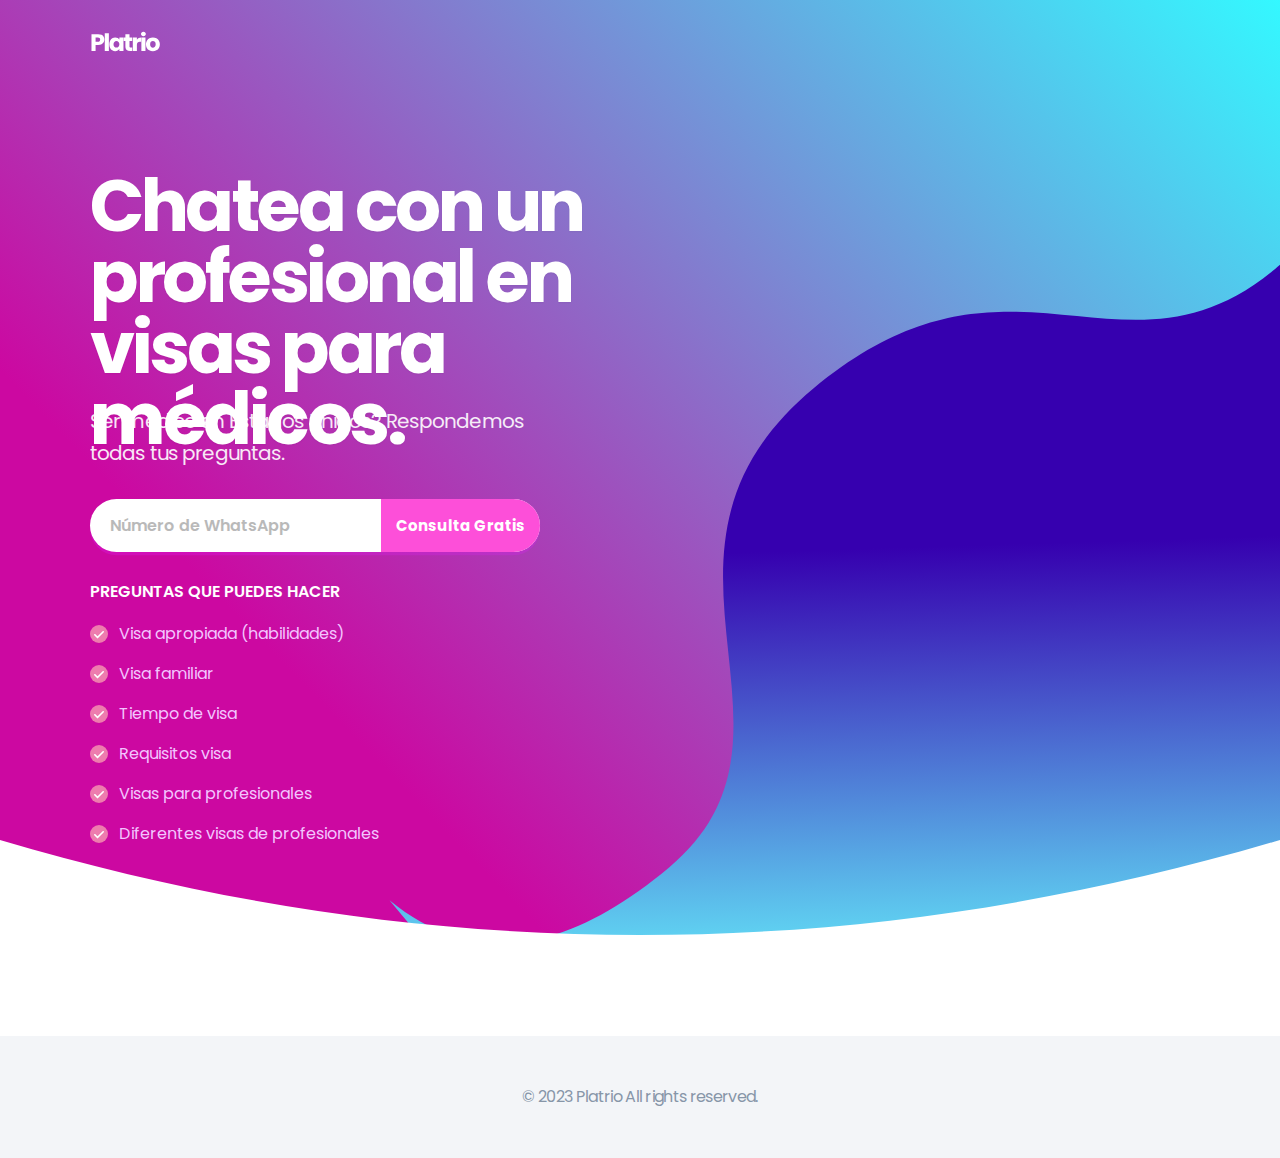
==== commit 62a7291b: "add medicos" ====
--- a/medicos.html
+++ b/medicos.html
@@ -13,7 +13,7 @@
         <meta data-react-helmet property="og:image" content="images/LcSocial.png" />
         <meta data-react-helmet property="og:description" content="Chatea con un profesional en visas para médicos." />
         <meta data-react-helmet property="og:title" content="Platrio" />
-        <meta data-react-helmet name="description" content="El primer abogado robot de inmigración para profesionales vía WhatsApp." />
+        <meta data-react-helmet name="description" content="Chatea con un profesional en visas para médicos." />
         <meta name="generator" content="Gatsby 4.14.1" />
         <style data-href="https://d3bb2njoyzhxtr.cloudfront.net/styles.a16a211ae7f51214324b.css" data-identity="gatsby-global-css">
             @charset "UTF-8";
@@ -1589,7 +1589,7 @@
                 "logo": "https://platrio.com/",
                 "url": "https://platrio.com/",
                 "sameAs": ["https://platrio.com/"],
-                "description": "El primer abogado robot de inmigración para profesionales vía WhatsApp."
+                "description": "Chatea con un profesional en visas para médicos."
             }
         </script>
         <style>
@@ -2131,8 +2131,8 @@
                         <div class="main-module--hero--8+6dg">
                             <img alt="background" src="fonts/landing-bg.svg" class="templates__Bg-sc-1ncu0n1-0 hoBZwG" /><img alt="background" src="fonts/mobile-bg.svg" class="templates__MobileBg-sc-1ncu0n1-1 jVaSlA" />
                             <div class="main-module--container--YtIZ1">
-                                <h1 class="templates__H1-sc-1ncu0n1-2 HIZBw">Tu Robot para Visas Profesionales.</h1>
-                                <p class="main-module--description--uz3hx">El primer abogado robot de inmigración para profesionales vía WhatsApp.</p>
+                                <h1 class="templates__H1-sc-1ncu0n1-2 HIZBw">Chatea con un profesional en visas para médicos.</h1>
+                                <p class="main-module--description--uz3hx">Ser médico en Estados Unidos? Respondemos todas tus preguntas.</p>
                                 <!-- <div class="main-module--inputContainer--AMP-P">
                                     <form method="GET" action class="login-module--form--KWh43">
                                         <div class="login-module--inputContainer--dXdpT">
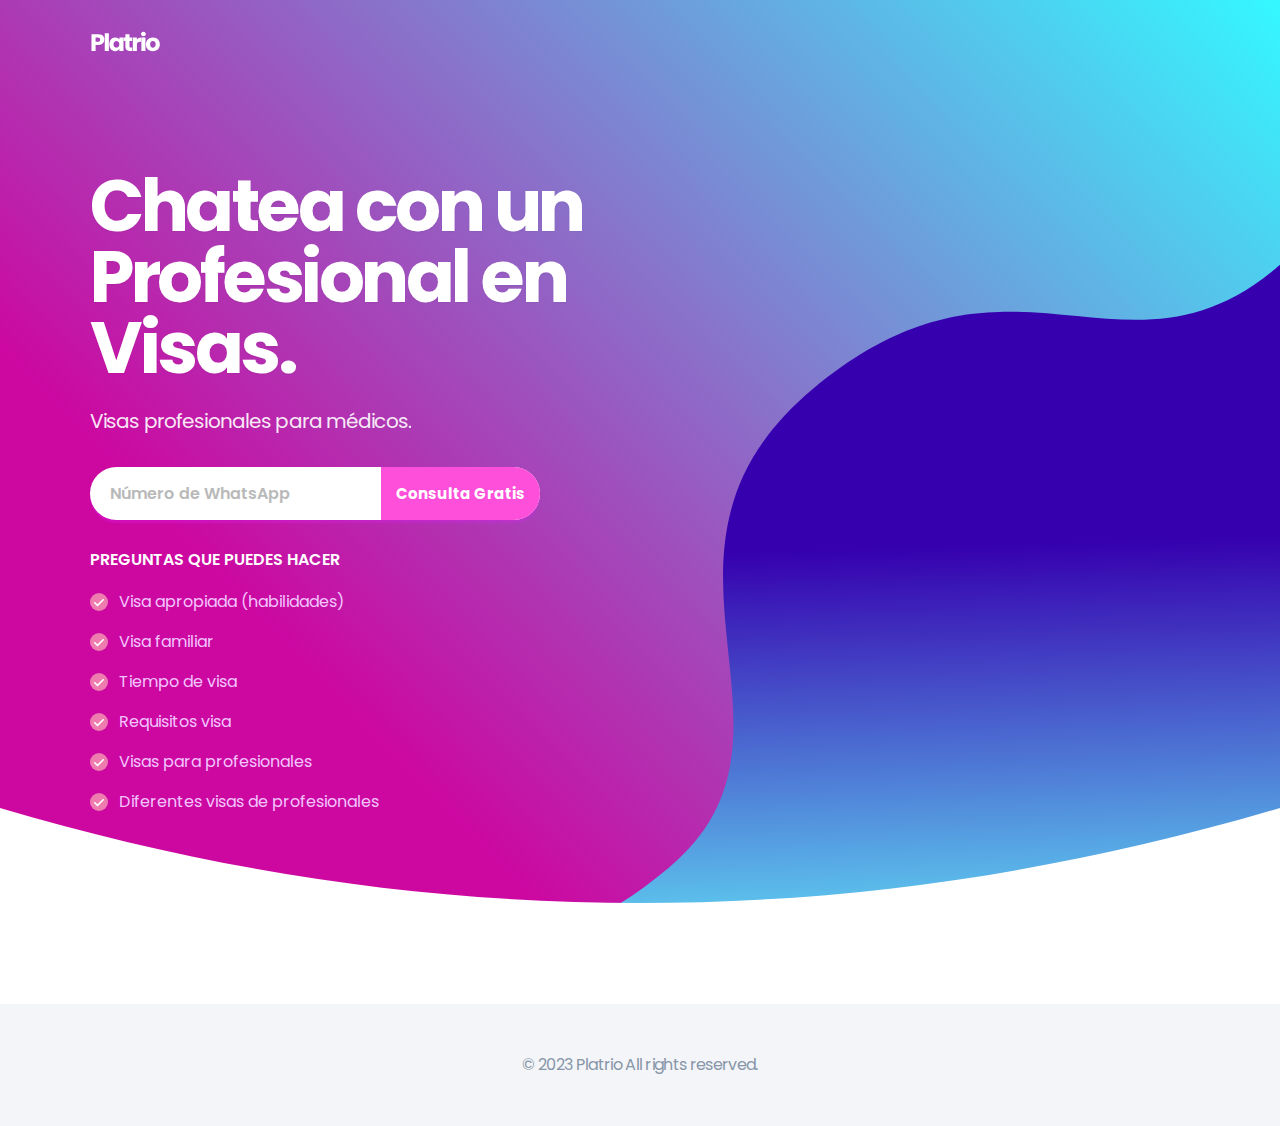
==== commit 4202addd: "add medicos" ====
--- a/medicos.html
+++ b/medicos.html
@@ -2131,8 +2131,8 @@
                         <div class="main-module--hero--8+6dg">
                             <img alt="background" src="fonts/landing-bg.svg" class="templates__Bg-sc-1ncu0n1-0 hoBZwG" /><img alt="background" src="fonts/mobile-bg.svg" class="templates__MobileBg-sc-1ncu0n1-1 jVaSlA" />
                             <div class="main-module--container--YtIZ1">
-                                <h1 class="templates__H1-sc-1ncu0n1-2 HIZBw">Chatea con un profesional en visas para médicos.</h1>
-                                <p class="main-module--description--uz3hx">Ser médico en Estados Unidos? Respondemos todas tus preguntas.</p>
+                                <h1 class="templates__H1-sc-1ncu0n1-2 HIZBw">Chatea con un Profesional en Visas.</h1>
+                                <p class="main-module--description--uz3hx">Visas profesionales para médicos.</p>
                                 <!-- <div class="main-module--inputContainer--AMP-P">
                                     <form method="GET" action class="login-module--form--KWh43">
                                         <div class="login-module--inputContainer--dXdpT">
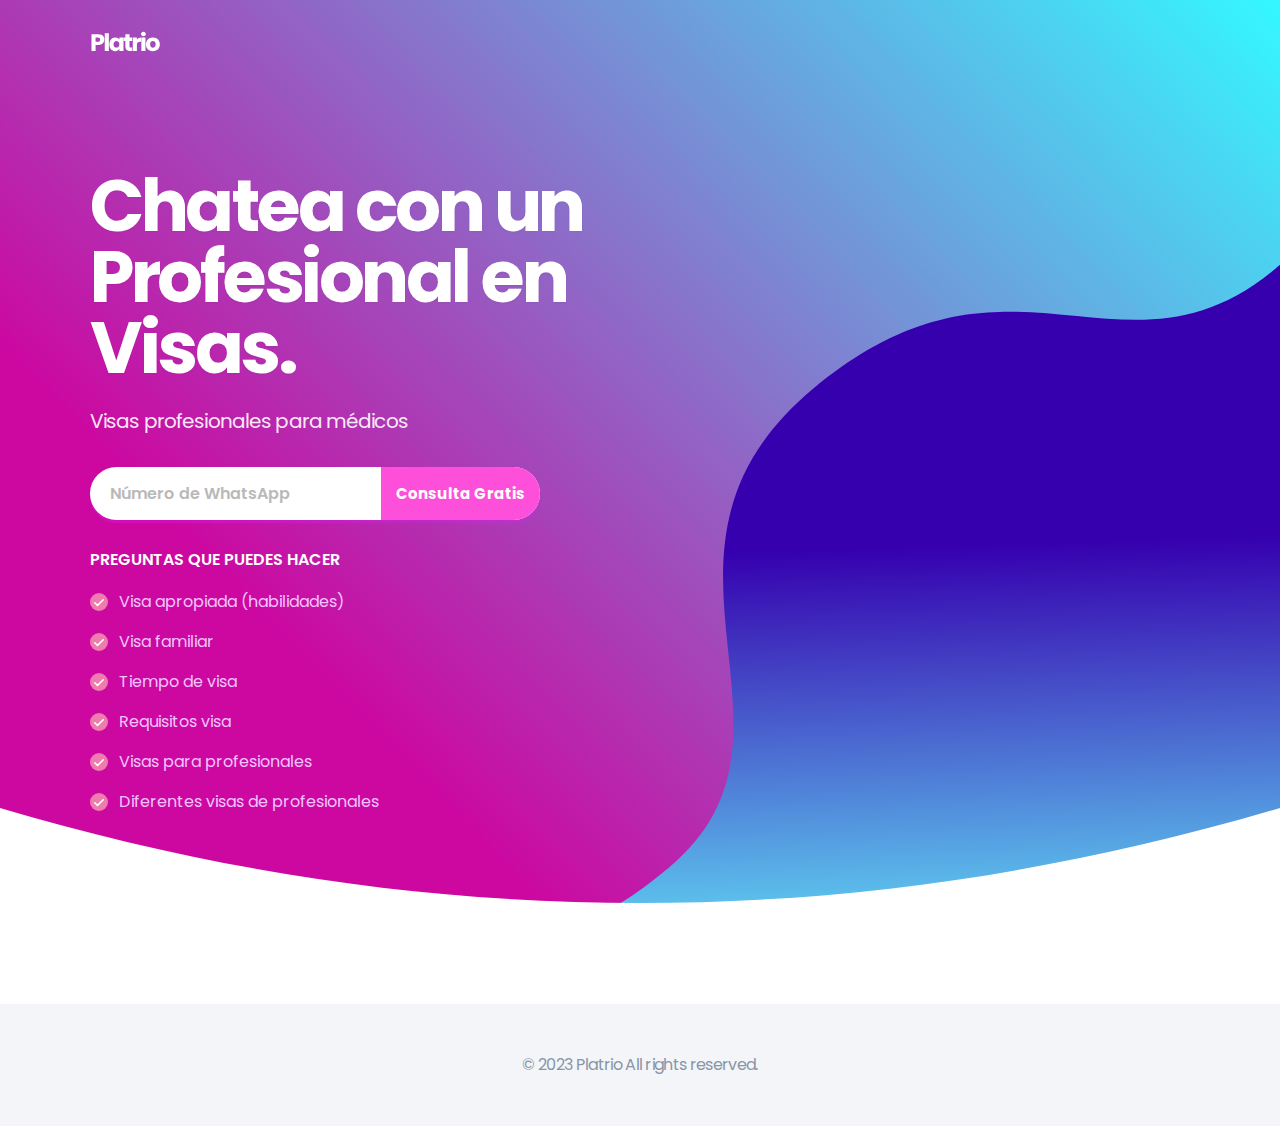
==== commit 3f3ee5e5: "add medicos" ====
--- a/medicos.html
+++ b/medicos.html
@@ -2088,7 +2088,7 @@
             @media (max-width: 579.98px) {
                 .HIZBw {
                     max-width: 273px;
-                    max-height: 170px;
+                    max-height: 250px;
                     margin: auto;
                     margin-bottom: 20px;
                 }
@@ -2132,7 +2132,7 @@
                             <img alt="background" src="fonts/landing-bg.svg" class="templates__Bg-sc-1ncu0n1-0 hoBZwG" /><img alt="background" src="fonts/mobile-bg.svg" class="templates__MobileBg-sc-1ncu0n1-1 jVaSlA" />
                             <div class="main-module--container--YtIZ1">
                                 <h1 class="templates__H1-sc-1ncu0n1-2 HIZBw">Chatea con un Profesional en Visas.</h1>
-                                <p class="main-module--description--uz3hx">Visas profesionales para médicos.</p>
+                                <p class="main-module--description--uz3hx">Visas profesionales para médicos</p>
                                 <!-- <div class="main-module--inputContainer--AMP-P">
                                     <form method="GET" action class="login-module--form--KWh43">
                                         <div class="login-module--inputContainer--dXdpT">
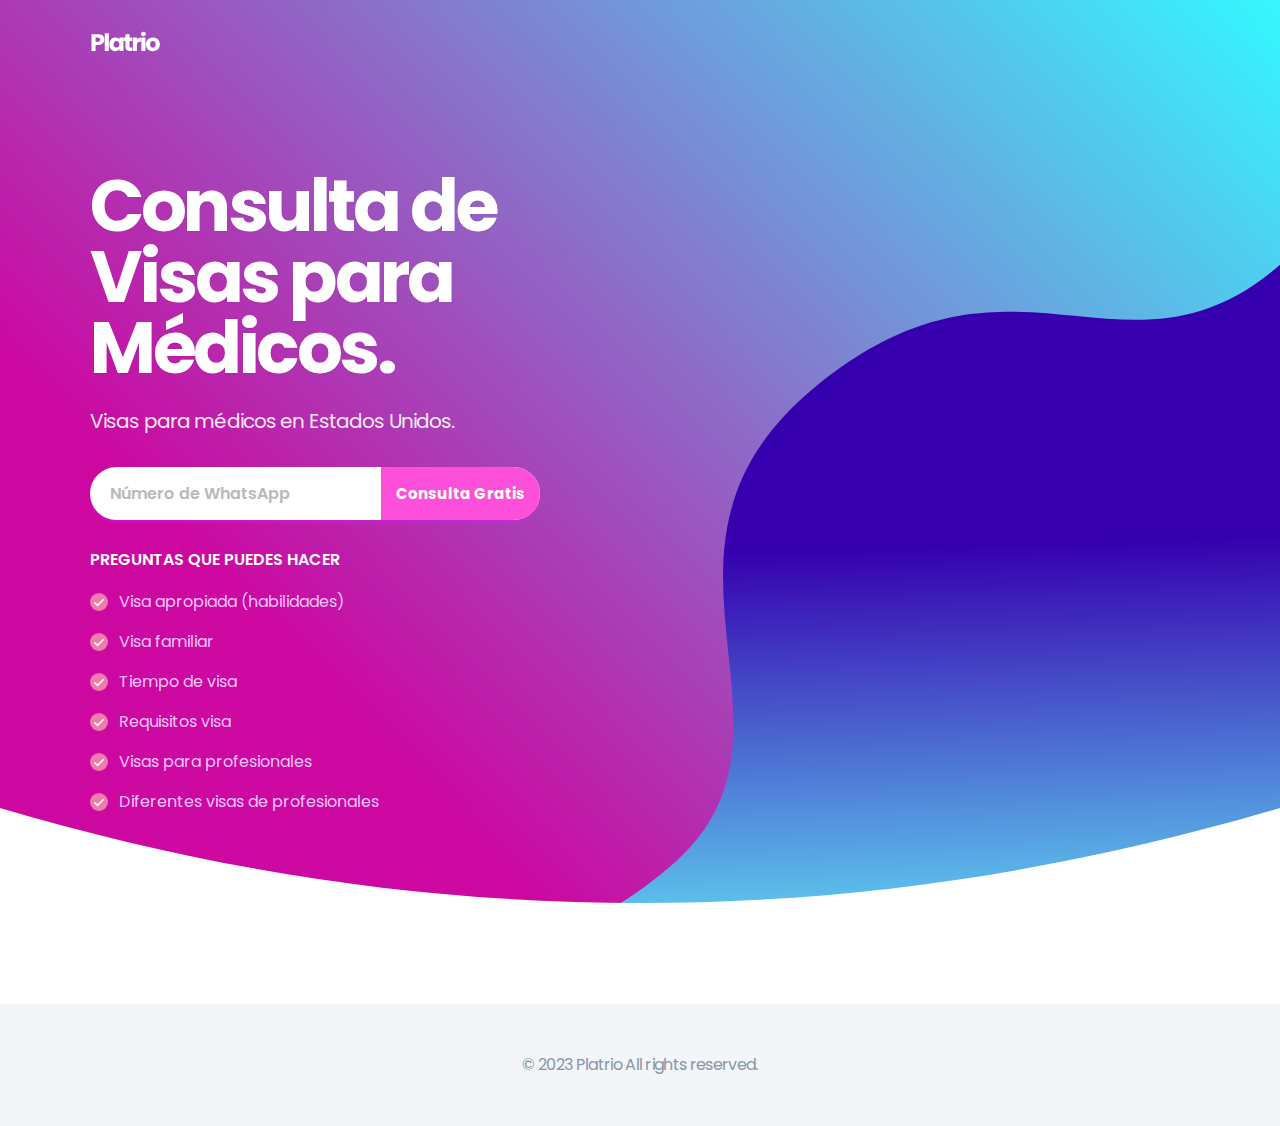
==== commit 65f887b4: "update index and medicos" ====
--- a/medicos.html
+++ b/medicos.html
@@ -11,9 +11,9 @@
         <meta data-react-helmet property="og:type" content="website" />
         <meta data-react-helmet property="og:url" content="https://platrio.com/" />
         <meta data-react-helmet property="og:image" content="images/LcSocial.png" />
-        <meta data-react-helmet property="og:description" content="Chatea con un profesional en visas para médicos." />
+        <meta data-react-helmet property="og:description" content="Consulta de Visas para Médicos." />
         <meta data-react-helmet property="og:title" content="Platrio" />
-        <meta data-react-helmet name="description" content="Chatea con un profesional en visas para médicos." />
+        <meta data-react-helmet name="description" content="Consulta de Visas para Médicos." />
         <meta name="generator" content="Gatsby 4.14.1" />
         <style data-href="https://d3bb2njoyzhxtr.cloudfront.net/styles.a16a211ae7f51214324b.css" data-identity="gatsby-global-css">
             @charset "UTF-8";
@@ -1589,7 +1589,7 @@
                 "logo": "https://platrio.com/",
                 "url": "https://platrio.com/",
                 "sameAs": ["https://platrio.com/"],
-                "description": "Chatea con un profesional en visas para médicos."
+                "description": "Consulta de Visas para Médicos."
             }
         </script>
         <style>
@@ -2131,8 +2131,8 @@
                         <div class="main-module--hero--8+6dg">
                             <img alt="background" src="fonts/landing-bg.svg" class="templates__Bg-sc-1ncu0n1-0 hoBZwG" /><img alt="background" src="fonts/mobile-bg.svg" class="templates__MobileBg-sc-1ncu0n1-1 jVaSlA" />
                             <div class="main-module--container--YtIZ1">
-                                <h1 class="templates__H1-sc-1ncu0n1-2 HIZBw">Chatea con un Profesional en Visas.</h1>
-                                <p class="main-module--description--uz3hx">Visas profesionales para médicos</p>
+                                <h1 class="templates__H1-sc-1ncu0n1-2 HIZBw">Consulta de Visas para Médicos.</h1>
+                                <p class="main-module--description--uz3hx">Visas para médicos en Estados Unidos.</p>
                                 <!-- <div class="main-module--inputContainer--AMP-P">
                                     <form method="GET" action class="login-module--form--KWh43">
                                         <div class="login-module--inputContainer--dXdpT">
